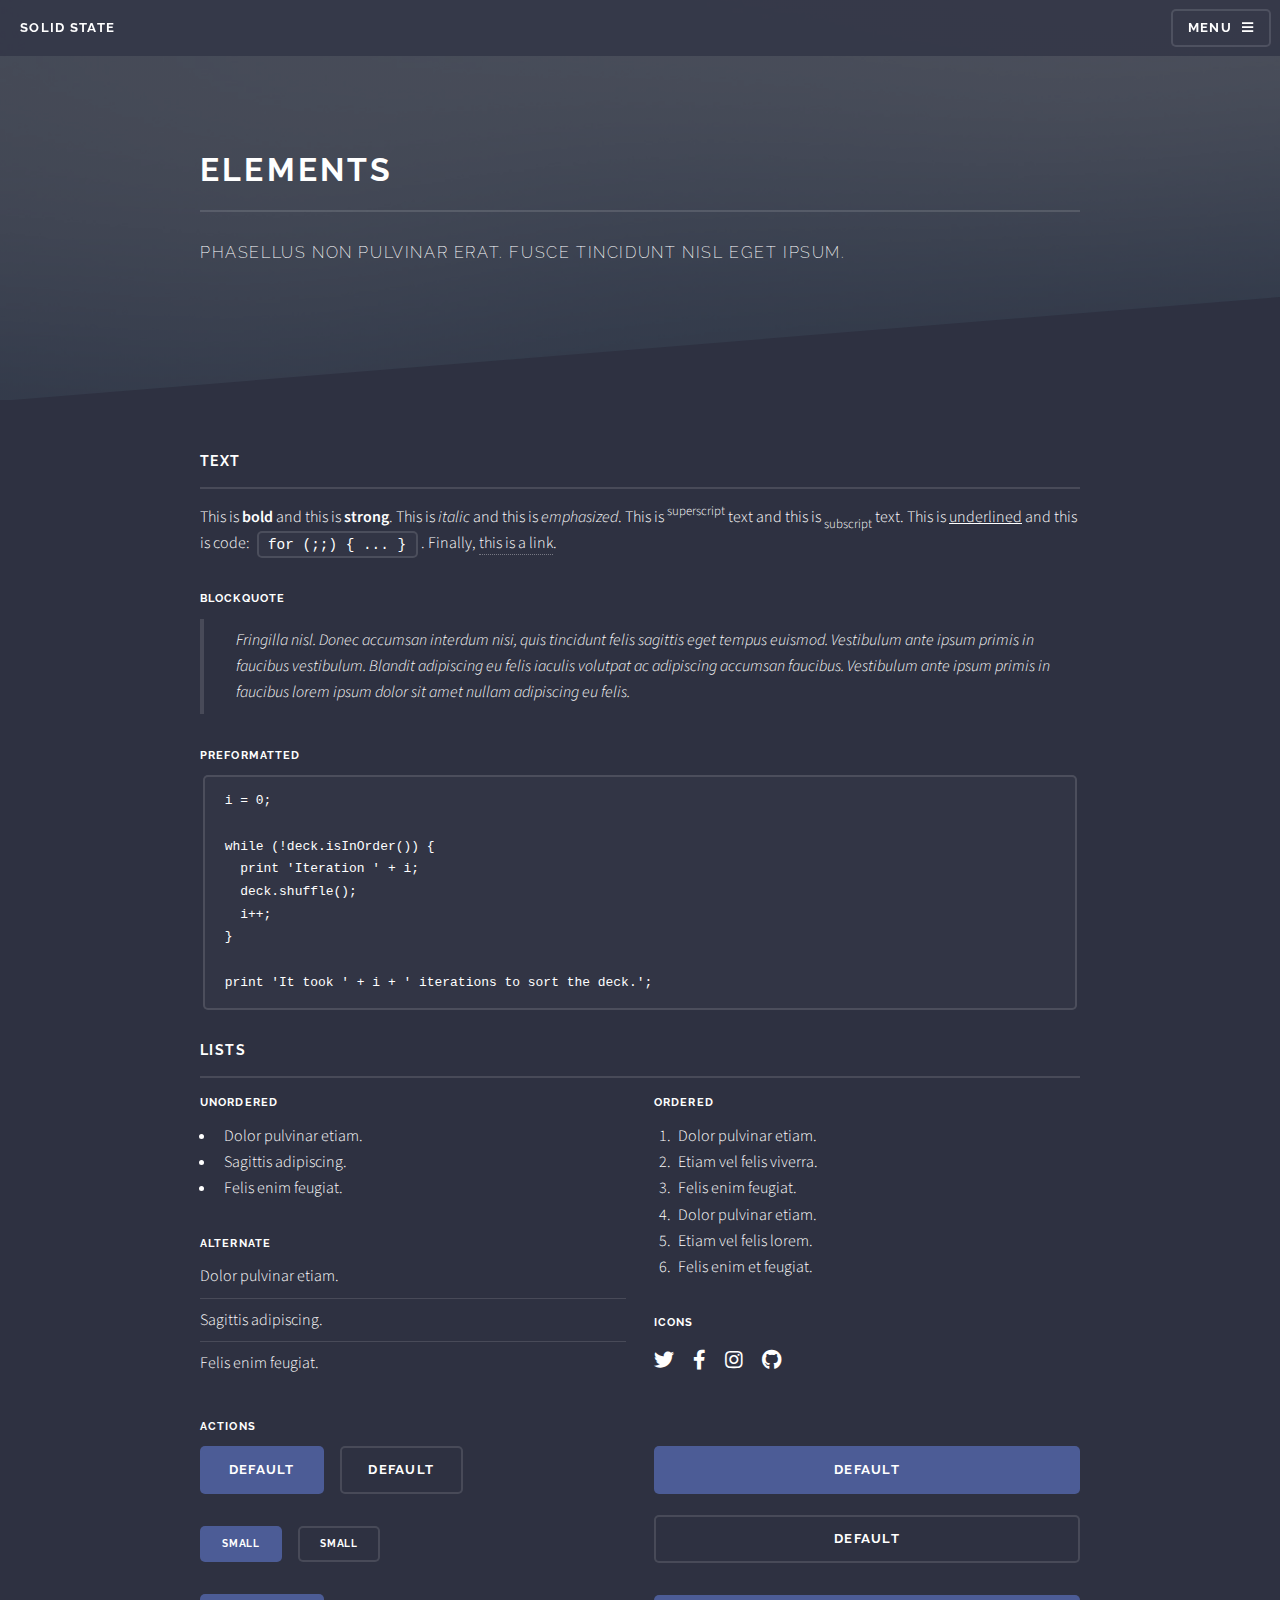
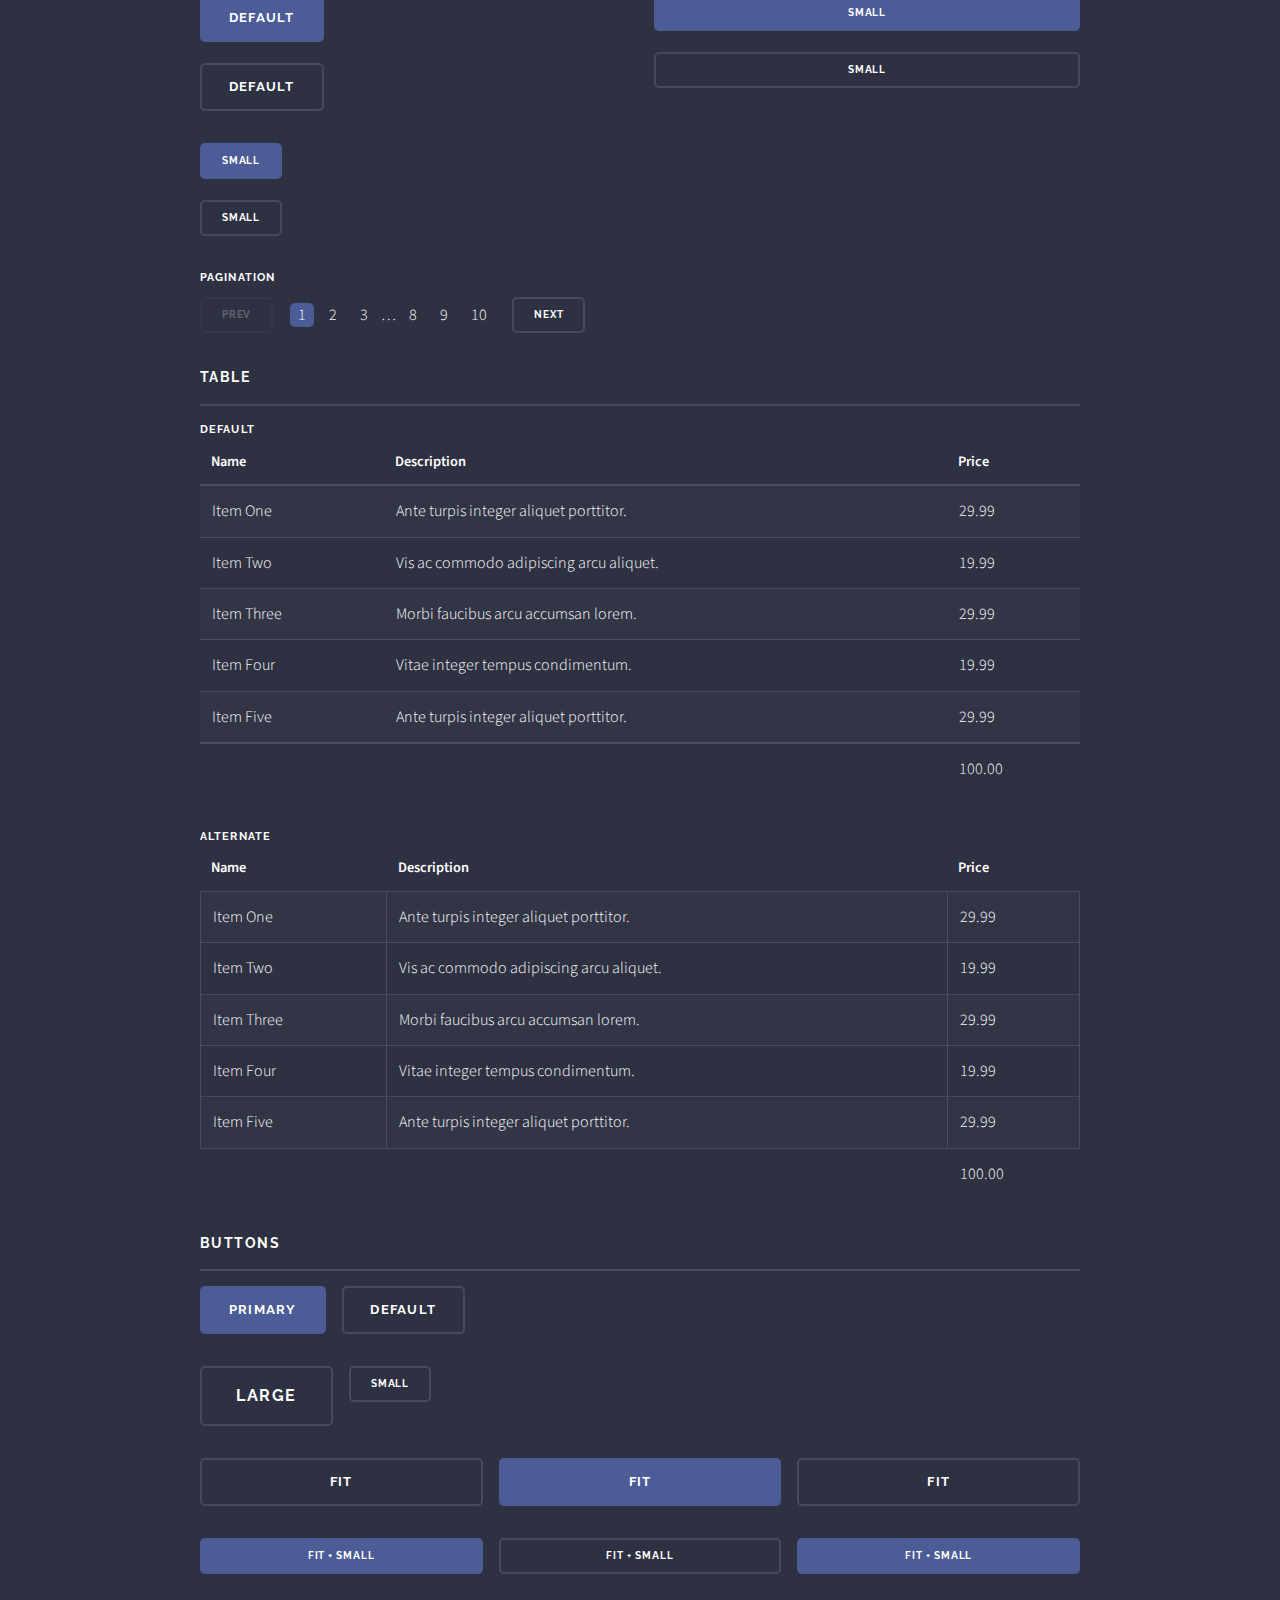
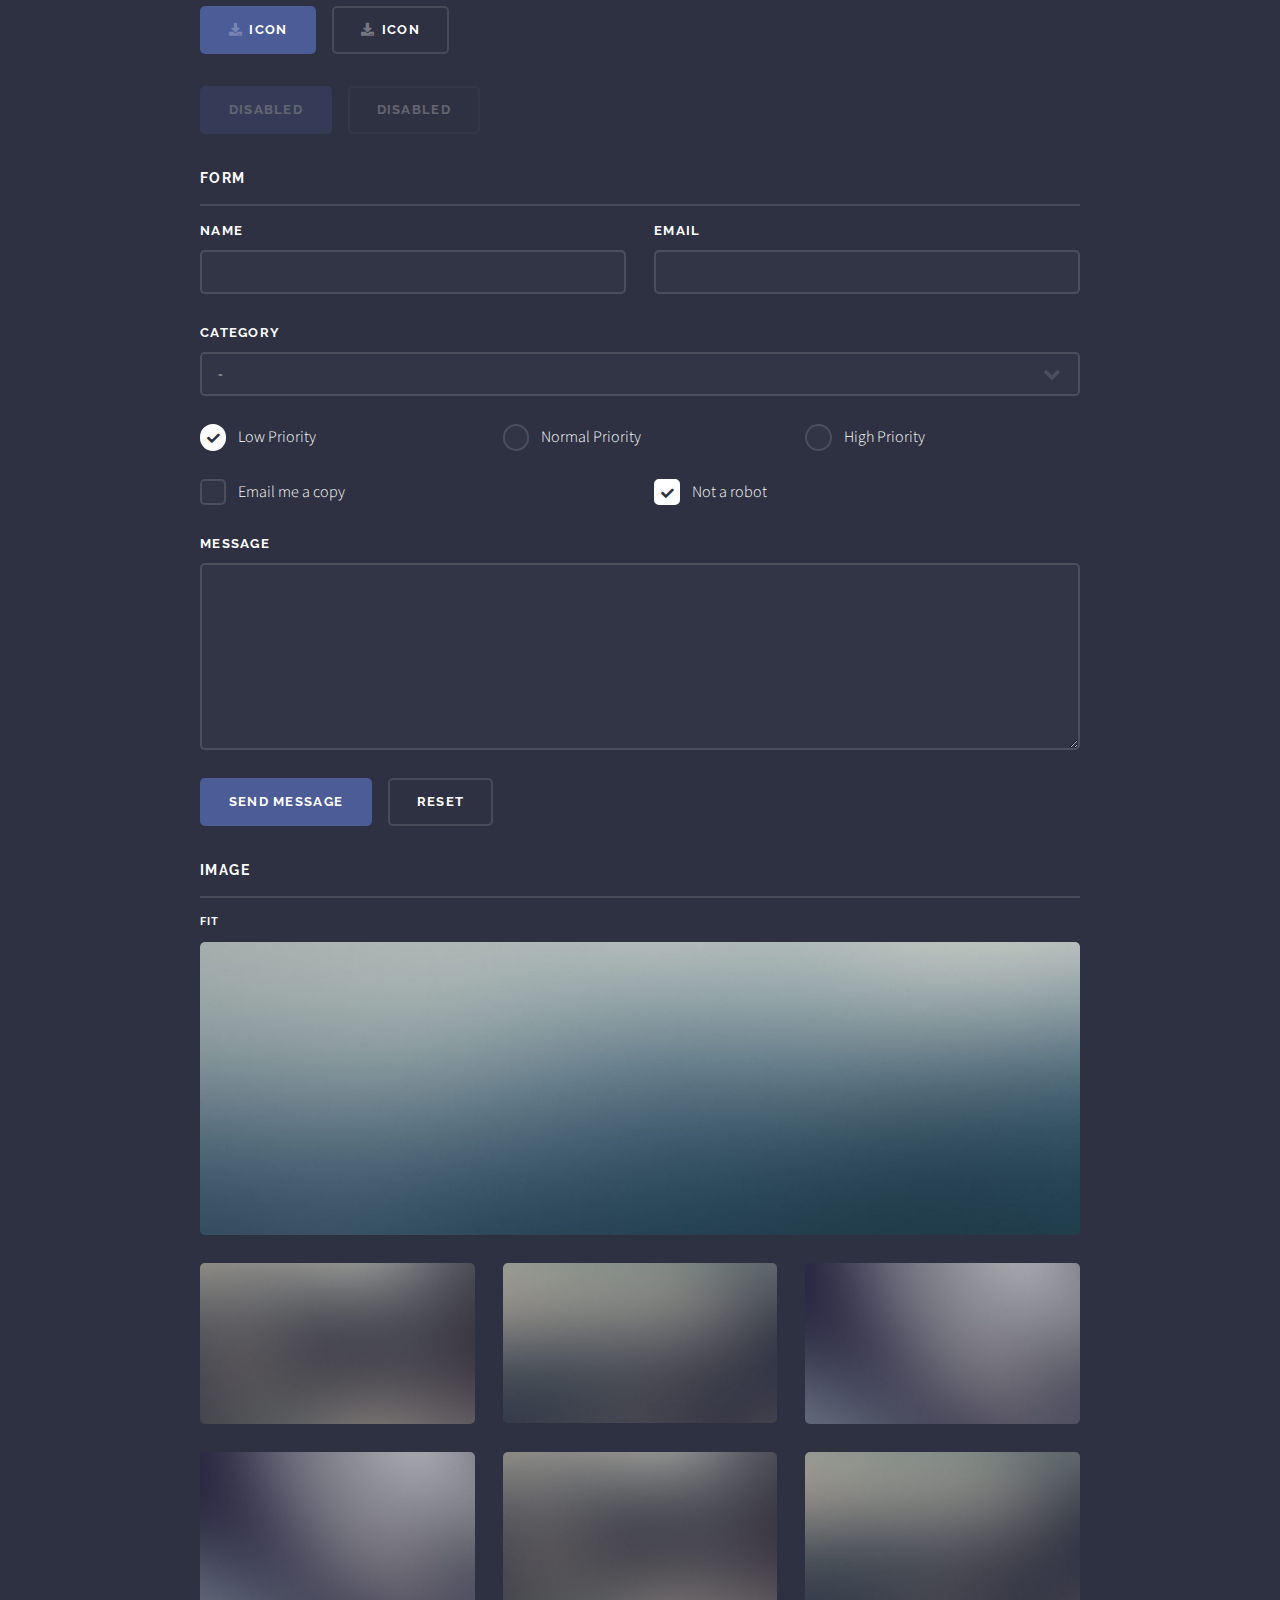
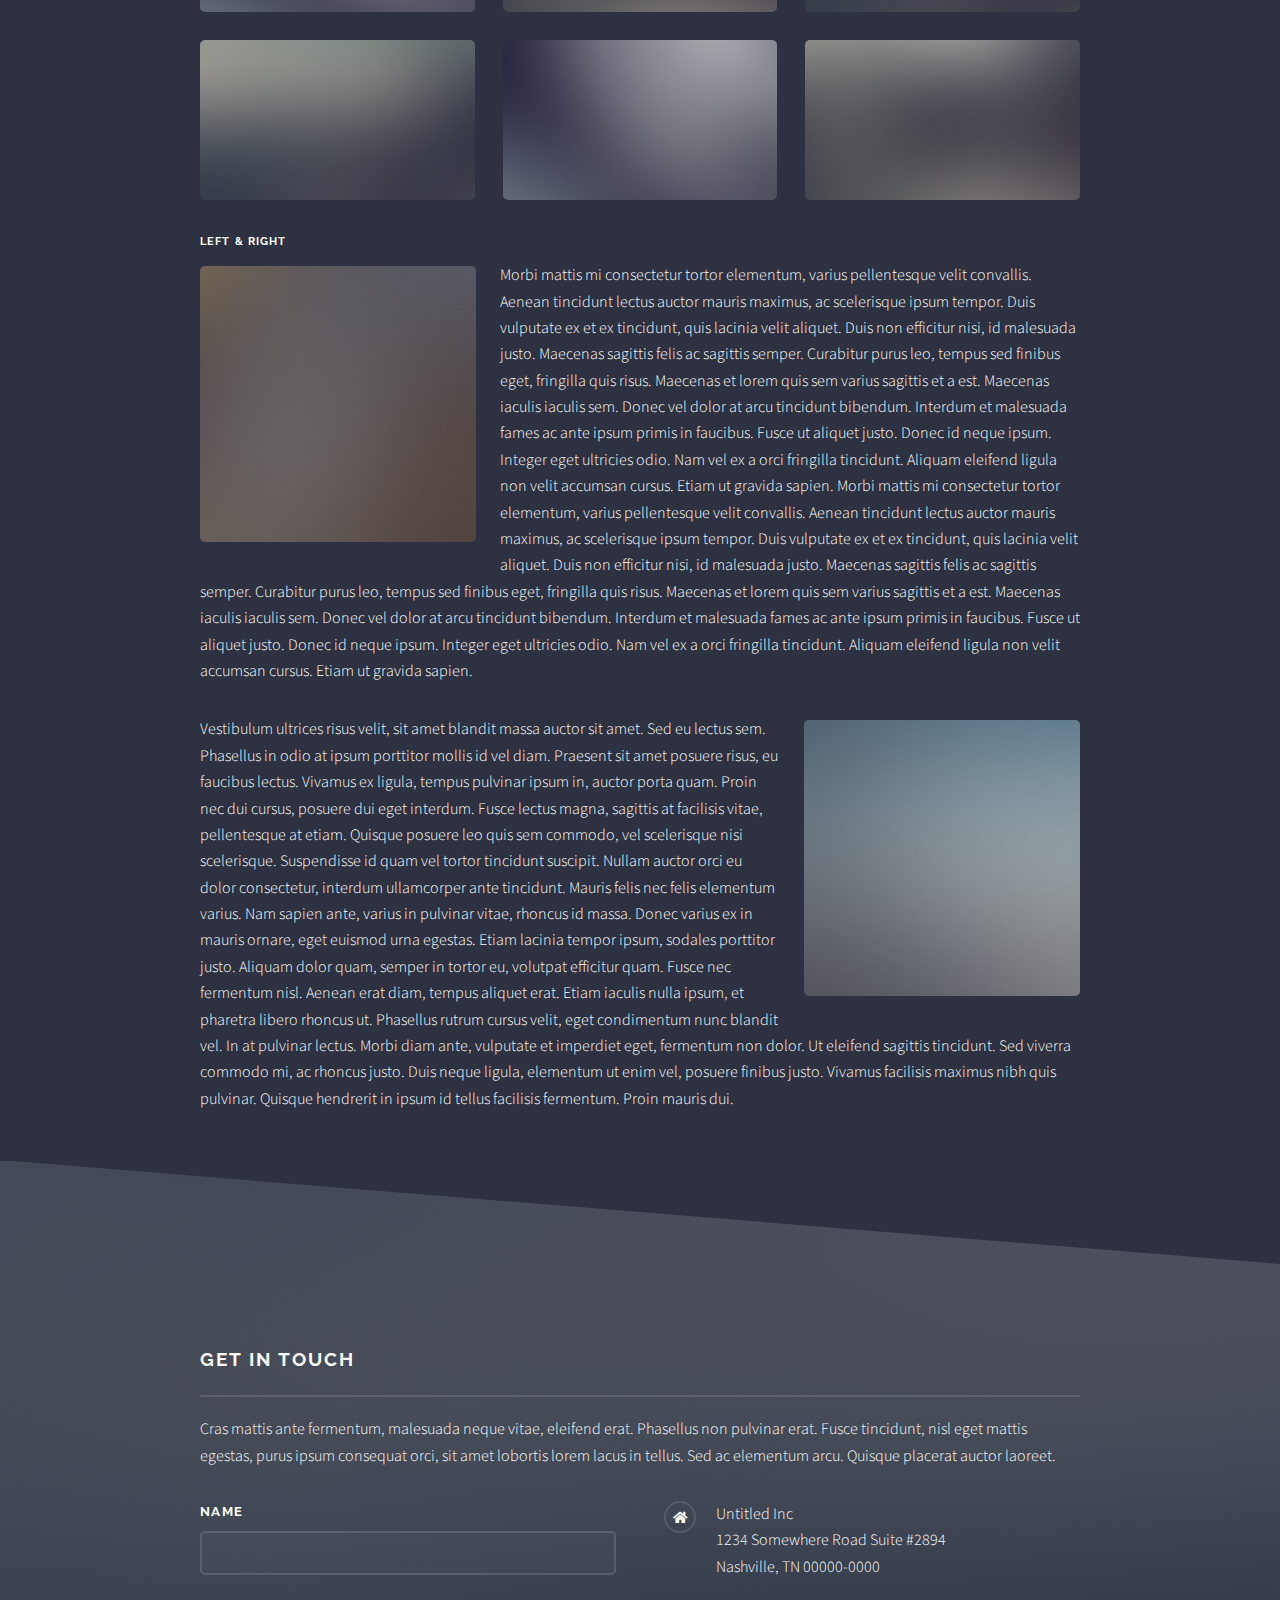
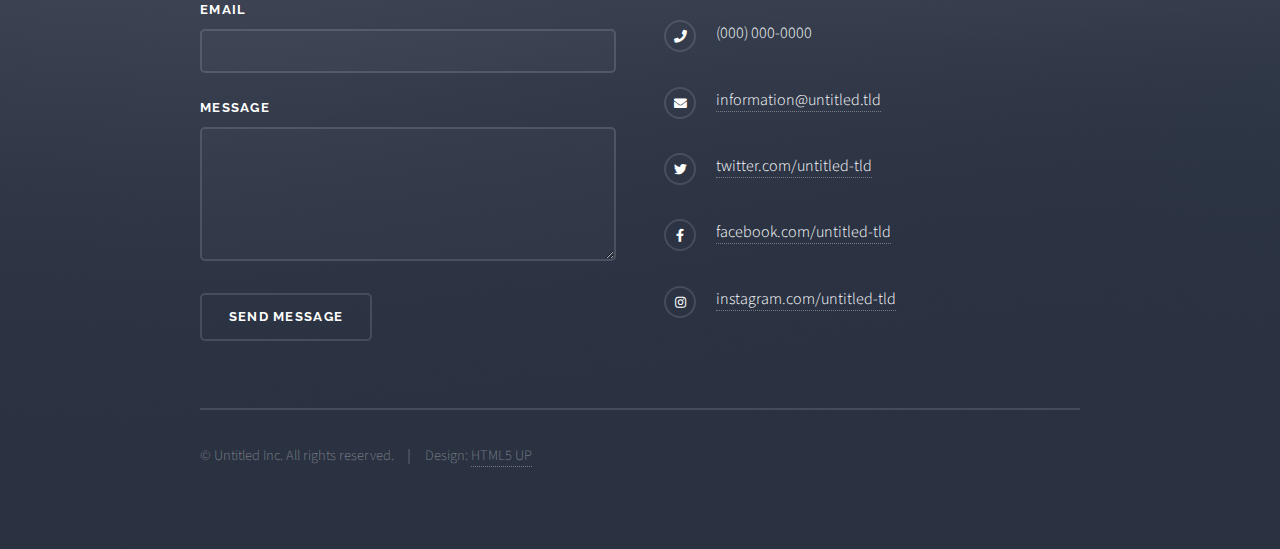
==== elements.html @ 9a7f67ec "new website" ====
<!DOCTYPE HTML>
<!--
	Solid State by HTML5 UP
	html5up.net | @ajlkn
	Free for personal and commercial use under the CCA 3.0 license (html5up.net/license)
-->
<html>
	<head>
		<title>Elements - Solid State by HTML5 UP</title>
		<meta charset="utf-8" />
		<meta name="viewport" content="width=device-width, initial-scale=1, user-scalable=no" />
		<link rel="stylesheet" href="assets/css/main.css" />
		<noscript><link rel="stylesheet" href="assets/css/noscript.css" /></noscript>
	</head>
	<body class="is-preload">

		<!-- Page Wrapper -->
			<div id="page-wrapper">

				<!-- Header -->
					<header id="header">
						<h1><a href="index.html">Solid State</a></h1>
						<nav>
							<a href="#menu">Menu</a>
						</nav>
					</header>

				<!-- Menu -->
					<nav id="menu">
						<div class="inner">
							<h2>Menu</h2>
							<ul class="links">
								<li><a href="index.html">Home</a></li>
								<li><a href="generic.html">Generic</a></li>
								<li><a href="elements.html">Elements</a></li>
								<li><a href="#">Log In</a></li>
								<li><a href="#">Sign Up</a></li>
							</ul>
							<a href="#" class="close">Close</a>
						</div>
					</nav>

				<!-- Wrapper -->
					<section id="wrapper">
						<header>
							<div class="inner">
								<h2>Elements</h2>
								<p>Phasellus non pulvinar erat. Fusce tincidunt nisl eget ipsum.</p>
							</div>
						</header>

						<!-- Content -->
							<div class="wrapper">
								<div class="inner">

									<section>
										<h3 class="major">Text</h3>
										<p>This is <b>bold</b> and this is <strong>strong</strong>. This is <i>italic</i> and this is <em>emphasized</em>.
										This is <sup>superscript</sup> text and this is <sub>subscript</sub> text.
										This is <u>underlined</u> and this is code: <code>for (;;) { ... }</code>. Finally, <a href="#">this is a link</a>.</p>
										<h4>Blockquote</h4>
										<blockquote>Fringilla nisl. Donec accumsan interdum nisi, quis tincidunt felis sagittis eget tempus euismod. Vestibulum ante ipsum primis in faucibus vestibulum. Blandit adipiscing eu felis iaculis volutpat ac adipiscing accumsan faucibus. Vestibulum ante ipsum primis in faucibus lorem ipsum dolor sit amet nullam adipiscing eu felis.</blockquote>
										<h4>Preformatted</h4>
										<pre><code>i = 0;

while (!deck.isInOrder()) {
  print 'Iteration ' + i;
  deck.shuffle();
  i++;
}

print 'It took ' + i + ' iterations to sort the deck.';</code></pre>
									</section>

									<section>
										<h3 class="major">Lists</h3>
										<div class="row">
											<div class="col-6 col-12-medium">
												<h4>Unordered</h4>
												<ul>
													<li>Dolor pulvinar etiam.</li>
													<li>Sagittis adipiscing.</li>
													<li>Felis enim feugiat.</li>
												</ul>
												<h4>Alternate</h4>
												<ul class="alt">
													<li>Dolor pulvinar etiam.</li>
													<li>Sagittis adipiscing.</li>
													<li>Felis enim feugiat.</li>
												</ul>
											</div>
											<div class="col-6 col-12-medium">
												<h4>Ordered</h4>
												<ol>
													<li>Dolor pulvinar etiam.</li>
													<li>Etiam vel felis viverra.</li>
													<li>Felis enim feugiat.</li>
													<li>Dolor pulvinar etiam.</li>
													<li>Etiam vel felis lorem.</li>
													<li>Felis enim et feugiat.</li>
												</ol>
												<h4>Icons</h4>
												<ul class="icons">
													<li><a href="#" class="icon brands fa-twitter"><span class="label">Twitter</span></a></li>
													<li><a href="#" class="icon brands fa-facebook-f"><span class="label">Facebook</span></a></li>
													<li><a href="#" class="icon brands fa-instagram"><span class="label">Instagram</span></a></li>
													<li><a href="#" class="icon brands fa-github"><span class="label">Github</span></a></li>
												</ul>
											</div>
										</div>
										<h4>Actions</h4>
										<div class="row">
											<div class="col-6 col-12-medium">
												<ul class="actions">
													<li><a href="#" class="button primary">Default</a></li>
													<li><a href="#" class="button">Default</a></li>
												</ul>
												<ul class="actions small">
													<li><a href="#" class="button primary small">Small</a></li>
													<li><a href="#" class="button small">Small</a></li>
												</ul>
												<ul class="actions stacked">
													<li><a href="#" class="button primary">Default</a></li>
													<li><a href="#" class="button">Default</a></li>
												</ul>
												<ul class="actions stacked small">
													<li><a href="#" class="button primary small">Small</a></li>
													<li><a href="#" class="button small">Small</a></li>
												</ul>
											</div>
											<div class="col-6 col-12-medium">
												<ul class="actions stacked">
													<li><a href="#" class="button primary fit">Default</a></li>
													<li><a href="#" class="button fit">Default</a></li>
												</ul>
												<ul class="actions stacked small">
													<li><a href="#" class="button primary small fit">Small</a></li>
													<li><a href="#" class="button small fit">Small</a></li>
												</ul>
											</div>
										</div>
										<h4>Pagination</h4>
										<ul class="pagination">
											<li><span class="button small disabled">Prev</span></li>
											<li><a href="#" class="page active">1</a></li>
											<li><a href="#" class="page">2</a></li>
											<li><a href="#" class="page">3</a></li>
											<li><span>&hellip;</span></li>
											<li><a href="#" class="page">8</a></li>
											<li><a href="#" class="page">9</a></li>
											<li><a href="#" class="page">10</a></li>
											<li><a href="#" class="button small">Next</a></li>
										</ul>
									</section>

									<section>
										<h3 class="major">Table</h3>
										<h4>Default</h4>
										<div class="table-wrapper">
											<table>
												<thead>
													<tr>
														<th>Name</th>
														<th>Description</th>
														<th>Price</th>
													</tr>
												</thead>
												<tbody>
													<tr>
														<td>Item One</td>
														<td>Ante turpis integer aliquet porttitor.</td>
														<td>29.99</td>
													</tr>
													<tr>
														<td>Item Two</td>
														<td>Vis ac commodo adipiscing arcu aliquet.</td>
														<td>19.99</td>
													</tr>
													<tr>
														<td>Item Three</td>
														<td> Morbi faucibus arcu accumsan lorem.</td>
														<td>29.99</td>
													</tr>
													<tr>
														<td>Item Four</td>
														<td>Vitae integer tempus condimentum.</td>
														<td>19.99</td>
													</tr>
													<tr>
														<td>Item Five</td>
														<td>Ante turpis integer aliquet porttitor.</td>
														<td>29.99</td>
													</tr>
												</tbody>
												<tfoot>
													<tr>
														<td colspan="2"></td>
														<td>100.00</td>
													</tr>
												</tfoot>
											</table>
										</div>

										<h4>Alternate</h4>
										<div class="table-wrapper">
											<table class="alt">
												<thead>
													<tr>
														<th>Name</th>
														<th>Description</th>
														<th>Price</th>
													</tr>
												</thead>
												<tbody>
													<tr>
														<td>Item One</td>
														<td>Ante turpis integer aliquet porttitor.</td>
														<td>29.99</td>
													</tr>
													<tr>
														<td>Item Two</td>
														<td>Vis ac commodo adipiscing arcu aliquet.</td>
														<td>19.99</td>
													</tr>
													<tr>
														<td>Item Three</td>
														<td> Morbi faucibus arcu accumsan lorem.</td>
														<td>29.99</td>
													</tr>
													<tr>
														<td>Item Four</td>
														<td>Vitae integer tempus condimentum.</td>
														<td>19.99</td>
													</tr>
													<tr>
														<td>Item Five</td>
														<td>Ante turpis integer aliquet porttitor.</td>
														<td>29.99</td>
													</tr>
												</tbody>
												<tfoot>
													<tr>
														<td colspan="2"></td>
														<td>100.00</td>
													</tr>
												</tfoot>
											</table>
										</div>
									</section>

									<section>
										<h3 class="major">Buttons</h3>
										<ul class="actions">
											<li><a href="#" class="button primary">Primary</a></li>
											<li><a href="#" class="button">Default</a></li>
										</ul>
										<ul class="actions">
											<li><a href="#" class="button large">Large</a></li>
											<li><a href="#" class="button small">Small</a></li>
										</ul>
										<ul class="actions fit">
											<li><a href="#" class="button fit">Fit</a></li>
											<li><a href="#" class="button primary fit">Fit</a></li>
											<li><a href="#" class="button fit">Fit</a></li>
										</ul>
										<ul class="actions fit small">
											<li><a href="#" class="button primary fit small">Fit + Small</a></li>
											<li><a href="#" class="button fit small">Fit + Small</a></li>
											<li><a href="#" class="button primary fit small">Fit + Small</a></li>
										</ul>
										<ul class="actions">
											<li><a href="#" class="button primary icon solid fa-download">Icon</a></li>
											<li><a href="#" class="button icon solid fa-download">Icon</a></li>
										</ul>
										<ul class="actions">
											<li><span class="button primary disabled">Disabled</span></li>
											<li><span class="button disabled">Disabled</span></li>
										</ul>
									</section>

									<section>
										<h3 class="major">Form</h3>
										<form method="post" action="#">
											<div class="row gtr-uniform">
												<div class="col-6 col-12-xsmall">
													<label for="demo-name">Name</label>
													<input type="text" name="demo-name" id="demo-name" value="" />
												</div>
												<div class="col-6 col-12-xsmall">
													<label for="demo-email">Email</label>
													<input type="email" name="demo-email" id="demo-email" value="" />
												</div>
												<div class="col-12">
													<label for="demo-category">Category</label>
													<select name="demo-category" id="demo-category">
														<option value="">-</option>
														<option value="1">Manufacturing</option>
														<option value="1">Shipping</option>
														<option value="1">Administration</option>
														<option value="1">Human Resources</option>
													</select>
												</div>
												<div class="col-4 col-12-small">
													<input type="radio" id="demo-priority-low" name="demo-priority" checked>
													<label for="demo-priority-low">Low Priority</label>
												</div>
												<div class="col-4 col-12-small">
													<input type="radio" id="demo-priority-normal" name="demo-priority">
													<label for="demo-priority-normal">Normal Priority</label>
												</div>
												<div class="col-4 col-12-small">
													<input type="radio" id="demo-priority-high" name="demo-priority">
													<label for="demo-priority-high">High Priority</label>
												</div>
												<div class="col-6 col-12-small">
													<input type="checkbox" id="demo-copy" name="demo-copy">
													<label for="demo-copy">Email me a copy</label>
												</div>
												<div class="col-6 col-12-small">
													<input type="checkbox" id="demo-human" name="demo-human" checked>
													<label for="demo-human">Not a robot</label>
												</div>
												<div class="col-12">
													<label for="demo-message">Message</label>
													<textarea name="demo-message" id="demo-message" rows="6"></textarea>
												</div>
												<div class="col-12">
													<ul class="actions">
														<li><input type="submit" value="Send Message" class="primary" /></li>
														<li><input type="reset" value="Reset" /></li>
													</ul>
												</div>
											</div>
										</form>
									</section>

									<section>
										<h3 class="major">Image</h3>
										<h4>Fit</h4>
										<div class="box alt">
											<div class="row gtr-uniform">
												<div class="col-12"><span class="image fit"><img src="images/pic08.jpg" alt="" /></span></div>
												<div class="col-4"><span class="image fit"><img src="images/pic05.jpg" alt="" /></span></div>
												<div class="col-4"><span class="image fit"><img src="images/pic06.jpg" alt="" /></span></div>
												<div class="col-4"><span class="image fit"><img src="images/pic07.jpg" alt="" /></span></div>
												<div class="col-4"><span class="image fit"><img src="images/pic07.jpg" alt="" /></span></div>
												<div class="col-4"><span class="image fit"><img src="images/pic05.jpg" alt="" /></span></div>
												<div class="col-4"><span class="image fit"><img src="images/pic06.jpg" alt="" /></span></div>
												<div class="col-4"><span class="image fit"><img src="images/pic06.jpg" alt="" /></span></div>
												<div class="col-4"><span class="image fit"><img src="images/pic07.jpg" alt="" /></span></div>
												<div class="col-4"><span class="image fit"><img src="images/pic05.jpg" alt="" /></span></div>
											</div>
										</div>
										<h4>Left &amp; Right</h4>
										<p><span class="image left"><img src="images/pic01.jpg" alt="" /></span>Morbi mattis mi consectetur tortor elementum, varius pellentesque velit convallis. Aenean tincidunt lectus auctor mauris maximus, ac scelerisque ipsum tempor. Duis vulputate ex et ex tincidunt, quis lacinia velit aliquet. Duis non efficitur nisi, id malesuada justo. Maecenas sagittis felis ac sagittis semper. Curabitur purus leo, tempus sed finibus eget, fringilla quis risus. Maecenas et lorem quis sem varius sagittis et a est. Maecenas iaculis iaculis sem. Donec vel dolor at arcu tincidunt bibendum. Interdum et malesuada fames ac ante ipsum primis in faucibus. Fusce ut aliquet justo. Donec id neque ipsum. Integer eget ultricies odio. Nam vel ex a orci fringilla tincidunt. Aliquam eleifend ligula non velit accumsan cursus. Etiam ut gravida sapien. Morbi mattis mi consectetur tortor elementum, varius pellentesque velit convallis. Aenean tincidunt lectus auctor mauris maximus, ac scelerisque ipsum tempor. Duis vulputate ex et ex tincidunt, quis lacinia velit aliquet. Duis non efficitur nisi, id malesuada justo. Maecenas sagittis felis ac sagittis semper. Curabitur purus leo, tempus sed finibus eget, fringilla quis risus. Maecenas et lorem quis sem varius sagittis et a est. Maecenas iaculis iaculis sem. Donec vel dolor at arcu tincidunt bibendum. Interdum et malesuada fames ac ante ipsum primis in faucibus. Fusce ut aliquet justo. Donec id neque ipsum. Integer eget ultricies odio. Nam vel ex a orci fringilla tincidunt. Aliquam eleifend ligula non velit accumsan cursus. Etiam ut gravida sapien.</p>
										<p><span class="image right"><img src="images/pic02.jpg" alt="" /></span>Vestibulum ultrices risus velit, sit amet blandit massa auctor sit amet. Sed eu lectus sem. Phasellus in odio at ipsum porttitor mollis id vel diam. Praesent sit amet posuere risus, eu faucibus lectus. Vivamus ex ligula, tempus pulvinar ipsum in, auctor porta quam. Proin nec dui cursus, posuere dui eget interdum. Fusce lectus magna, sagittis at facilisis vitae, pellentesque at etiam. Quisque posuere leo quis sem commodo, vel scelerisque nisi scelerisque. Suspendisse id quam vel tortor tincidunt suscipit. Nullam auctor orci eu dolor consectetur, interdum ullamcorper ante tincidunt. Mauris felis nec felis elementum varius. Nam sapien ante, varius in pulvinar vitae, rhoncus id massa. Donec varius ex in mauris ornare, eget euismod urna egestas. Etiam lacinia tempor ipsum, sodales porttitor justo. Aliquam dolor quam, semper in tortor eu, volutpat efficitur quam. Fusce nec fermentum nisl. Aenean erat diam, tempus aliquet erat. Etiam iaculis nulla ipsum, et pharetra libero rhoncus ut. Phasellus rutrum cursus velit, eget condimentum nunc blandit vel. In at pulvinar lectus. Morbi diam ante, vulputate et imperdiet eget, fermentum non dolor. Ut eleifend sagittis tincidunt. Sed viverra commodo mi, ac rhoncus justo. Duis neque ligula, elementum ut enim vel, posuere finibus justo. Vivamus facilisis maximus nibh quis pulvinar. Quisque hendrerit in ipsum id tellus facilisis fermentum. Proin mauris dui.</p>
									</section>

								</div>
							</div>

					</section>

				<!-- Footer -->
					<section id="footer">
						<div class="inner">
							<h2 class="major">Get in touch</h2>
							<p>Cras mattis ante fermentum, malesuada neque vitae, eleifend erat. Phasellus non pulvinar erat. Fusce tincidunt, nisl eget mattis egestas, purus ipsum consequat orci, sit amet lobortis lorem lacus in tellus. Sed ac elementum arcu. Quisque placerat auctor laoreet.</p>
							<form method="post" action="#">
								<div class="fields">
									<div class="field">
										<label for="name">Name</label>
										<input type="text" name="name" id="name" />
									</div>
									<div class="field">
										<label for="email">Email</label>
										<input type="email" name="email" id="email" />
									</div>
									<div class="field">
										<label for="message">Message</label>
										<textarea name="message" id="message" rows="4"></textarea>
									</div>
								</div>
								<ul class="actions">
									<li><input type="submit" value="Send Message" /></li>
								</ul>
							</form>
							<ul class="contact">
								<li class="icon solid fa-home">
									Untitled Inc<br />
									1234 Somewhere Road Suite #2894<br />
									Nashville, TN 00000-0000
								</li>
								<li class="icon solid fa-phone">(000) 000-0000</li>
								<li class="icon solid fa-envelope"><a href="#">information@untitled.tld</a></li>
								<li class="icon brands fa-twitter"><a href="#">twitter.com/untitled-tld</a></li>
								<li class="icon brands fa-facebook-f"><a href="#">facebook.com/untitled-tld</a></li>
								<li class="icon brands fa-instagram"><a href="#">instagram.com/untitled-tld</a></li>
							</ul>
							<ul class="copyright">
								<li>&copy; Untitled Inc. All rights reserved.</li><li>Design: <a href="http://html5up.net">HTML5 UP</a></li>
							</ul>
						</div>
					</section>

			</div>

		<!-- Scripts -->
			<script src="assets/js/jquery.min.js"></script>
			<script src="assets/js/jquery.scrollex.min.js"></script>
			<script src="assets/js/browser.min.js"></script>
			<script src="assets/js/breakpoints.min.js"></script>
			<script src="assets/js/util.js"></script>
			<script src="assets/js/main.js"></script>

	</body>
</html>
---- assets/css/main.css ----
@import url(fontawesome-all.min.css);
@import url("https://fonts.googleapis.com/css?family=Raleway:200,700|Source+Sans+Pro:300,600,300italic,600italic");

/*
	Solid State by HTML5 UP
	html5up.net | @ajlkn
	Free for personal and commercial use under the CCA 3.0 license (html5up.net/license)
*/

html, body, div, span, applet, object,
iframe, h1, h2, h3, h4, h5, h6, p, blockquote,
pre, a, abbr, acronym, address, big, cite,
code, del, dfn, em, img, ins, kbd, q, s, samp,
small, strike, strong, sub, sup, tt, var, b,
u, i, center, dl, dt, dd, ol, ul, li, fieldset,
form, label, legend, table, caption, tbody,
tfoot, thead, tr, th, td, article, aside,
canvas, details, embed, figure, figcaption,
footer, header, hgroup, menu, nav, output, ruby,
section, summary, time, mark, audio, video {
	margin: 0;
	padding: 0;
	border: 0;
	font-size: 100%;
	font: inherit;
	vertical-align: baseline;}

article, aside, details, figcaption, figure,
footer, header, hgroup, menu, nav, section {
	display: block;}

body {
	line-height: 1;
}

ol, ul {
	list-style: none;
}

blockquote, q {
	quotes: none;
}

	blockquote:before, blockquote:after, q:before, q:after {
		content: '';
		content: none;
	}

table {
	border-collapse: collapse;
	border-spacing: 0;
}

body {
	-webkit-text-size-adjust: none;
}

mark {
	background-color: transparent;
	color: inherit;
}

input::-moz-focus-inner {
	border: 0;
	padding: 0;
}

input, select, textarea {
	-moz-appearance: none;
	-webkit-appearance: none;
	-ms-appearance: none;
	appearance: none;
}

/* Basic */

	@-ms-viewport {
		width: device-width;
	}

	body {
		-ms-overflow-style: scrollbar;
	}

	@media screen and (max-width: 480px) {

		html, body {
			min-width: 320px;
		}

	}

	html {
		box-sizing: border-box;
	}

	*, *:before, *:after {
		box-sizing: inherit;
	}

	body {
		background-color: #2e3141;
		background-image: linear-gradient(to top, rgba(46, 49, 65, 0.8), rgba(46, 49, 65, 0.8)), url("../../images/bg.jpg");
		background-size: auto, cover;
		background-attachment: fixed, fixed;
		background-position: center, center;
	}

		body.is-preload *, body.is-preload *:before, body.is-preload *:after {
			-moz-animation: none !important;
			-webkit-animation: none !important;
			-ms-animation: none !important;
			animation: none !important;
			-moz-transition: none !important;
			-webkit-transition: none !important;
			-ms-transition: none !important;
			transition: none !important;
		}

/* Type */

	body, input, select, textarea {
		color: #ffffff;
		font-family: "Source Sans Pro", Helvetica, sans-serif;
		font-size: 16.5pt;
		font-weight: 300;
		line-height: 1.65;
	}

		@media screen and (max-width: 1680px) {

			body, input, select, textarea {
				font-size: 13pt;
			}

		}

		@media screen and (max-width: 1280px) {

			body, input, select, textarea {
				font-size: 12pt;
			}

		}

		@media screen and (max-width: 980px) {

			body, input, select, textarea {
				font-size: 12pt;
			}

		}

		@media screen and (max-width: 736px) {

			body, input, select, textarea {
				font-size: 12pt;
			}

		}

		@media screen and (max-width: 480px) {

			body, input, select, textarea {
				font-size: 12pt;
			}

		}

	a {
		-moz-transition: color 0.2s ease-in-out, border-bottom-color 0.2s ease-in-out;
		-webkit-transition: color 0.2s ease-in-out, border-bottom-color 0.2s ease-in-out;
		-ms-transition: color 0.2s ease-in-out, border-bottom-color 0.2s ease-in-out;
		transition: color 0.2s ease-in-out, border-bottom-color 0.2s ease-in-out;
		border-bottom: dotted 1px rgba(255, 255, 255, 0.35);
		color: #ffffff;
		text-decoration: none;
	}

		a:hover {
			border-bottom-color: transparent;
			color: #ffffff !important;
		}

		a.special:not(.button) {
			text-decoration: none;
			border-bottom: 0;
			display: block;
			font-family: Raleway, Helvetica, sans-serif;
			font-size: 0.8em;
			font-weight: 700;
			letter-spacing: 0.1em;
			margin: 0 0 2em 0;
			text-transform: uppercase;
		}

			a.special:not(.button):before {
				-moz-osx-font-smoothing: grayscale;
				-webkit-font-smoothing: antialiased;
				display: inline-block;
				font-style: normal;
				font-variant: normal;
				text-rendering: auto;
				line-height: 1;
				text-transform: none !important;
				font-family: 'Font Awesome 5 Free';
				font-weight: 900;
			}

			a.special:not(.button):before {
				-moz-transition: background-color 0.2s ease-in-out;
				-webkit-transition: background-color 0.2s ease-in-out;
				-ms-transition: background-color 0.2s ease-in-out;
				transition: background-color 0.2s ease-in-out;
				border-radius: 100%;
				border: solid 2px rgba(255, 255, 255, 0.125);
				content: '\f105';
				display: inline-block;
				font-size: 1.25em;
				height: 2em;
				line-height: 1.75em;
				margin-right: 0.85em;
				text-align: center;
				text-indent: 0.15em;
				vertical-align: middle;
				width: 2em;
			}

			a.special:not(.button):hover:before {
				background-color: rgba(255, 255, 255, 0.025);
			}

			a.special:not(.button):active:before {
				background-color: rgba(255, 255, 255, 0.075);
			}

	strong, b {
		color: #ffffff;
		font-weight: 600;
	}

	em, i {
		font-style: italic;
	}

	p {
		margin: 0 0 2em 0;
	}

	h1, h2, h3, h4, h5, h6 {
		color: #ffffff;
		font-family: Raleway, Helvetica, sans-serif;
		font-weight: 700;
		letter-spacing: 0.1em;
		margin: 0 0 1em 0;
		text-transform: uppercase;
	}

		h1 a, h2 a, h3 a, h4 a, h5 a, h6 a {
			color: inherit;
			text-decoration: none;
			border-bottom: 0;
		}

		h1 span, h2 span, h3 span, h4 span, h5 span, h6 span {
			font-weight: 200;
		}

		h1.major, h2.major, h3.major, h4.major, h5.major, h6.major {
			padding-bottom: 1em;
			border-bottom: solid 2px rgba(255, 255, 255, 0.125);
		}

	h2 {
		font-size: 1.2em;
	}

	h3 {
		font-size: 0.9em;
	}

	h4 {
		font-size: 0.7em;
	}

	h5 {
		font-size: 0.7em;
	}

	h6 {
		font-size: 0.7em;
	}

	@media screen and (max-width: 736px) {

		h2 {
			font-size: 1em;
		}

		h3 {
			font-size: 0.8em;
		}

	}

	sub {
		font-size: 0.8em;
		position: relative;
		top: 0.5em;
	}

	sup {
		font-size: 0.8em;
		position: relative;
		top: -0.5em;
	}

	blockquote {
		border-left: solid 4px rgba(255, 255, 255, 0.125);
		font-style: italic;
		margin: 0 0 2em 0;
		padding: 0.5em 0 0.5em 2em;
	}

	code {
		background: rgba(255, 255, 255, 0.025);
		border-radius: 5px;
		border: solid 2px rgba(255, 255, 255, 0.125);
		font-family: "Courier New", monospace;
		font-size: 0.9em;
		margin: 0 0.25em;
		padding: 0.25em 0.65em;
	}

	pre {
		-webkit-overflow-scrolling: touch;
		font-family: "Courier New", monospace;
		font-size: 0.9em;
		margin: 0 0 2em 0;
	}

		pre code {
			display: block;
			line-height: 1.75em;
			padding: 1em 1.5em;
			overflow-x: auto;
		}

	hr {
		border: 0;
		border-bottom: solid 2px rgba(255, 255, 255, 0.125);
		margin: 2.5em 0;
	}

		hr.major {
			margin: 4em 0;
		}

	.align-left {
		text-align: left;
	}

	.align-center {
		text-align: center;
	}

	.align-right {
		text-align: right;
	}

/* Row */

	.row {
		display: flex;
		flex-wrap: wrap;
		box-sizing: border-box;
		align-items: stretch;
	}

		.row > * {
			box-sizing: border-box;
		}

		.row.gtr-uniform > * > :last-child {
			margin-bottom: 0;
		}

		.row.aln-left {
			justify-content: flex-start;
		}

		.row.aln-center {
			justify-content: center;
		}

		.row.aln-right {
			justify-content: flex-end;
		}

		.row.aln-top {
			align-items: flex-start;
		}

		.row.aln-middle {
			align-items: center;
		}

		.row.aln-bottom {
			align-items: flex-end;
		}

		.row > .imp {
			order: -1;
		}

		.row > .col-1 {
			width: 8.33333%;
		}

		.row > .off-1 {
			margin-left: 8.33333%;
		}

		.row > .col-2 {
			width: 16.66667%;
		}

		.row > .off-2 {
			margin-left: 16.66667%;
		}

		.row > .col-3 {
			width: 25%;
		}

		.row > .off-3 {
			margin-left: 25%;
		}

		.row > .col-4 {
			width: 33.33333%;
		}

		.row > .off-4 {
			margin-left: 33.33333%;
		}

		.row > .col-5 {
			width: 41.66667%;
		}

		.row > .off-5 {
			margin-left: 41.66667%;
		}

		.row > .col-6 {
			width: 50%;
		}

		.row > .off-6 {
			margin-left: 50%;
		}

		.row > .col-7 {
			width: 58.33333%;
		}

		.row > .off-7 {
			margin-left: 58.33333%;
		}

		.row > .col-8 {
			width: 66.66667%;
		}

		.row > .off-8 {
			margin-left: 66.66667%;
		}

		.row > .col-9 {
			width: 75%;
		}

		.row > .off-9 {
			margin-left: 75%;
		}

		.row > .col-10 {
			width: 83.33333%;
		}

		.row > .off-10 {
			margin-left: 83.33333%;
		}

		.row > .col-11 {
			width: 91.66667%;
		}

		.row > .off-11 {
			margin-left: 91.66667%;
		}

		.row > .col-12 {
			width: 100%;
		}

		.row > .off-12 {
			margin-left: 100%;
		}

		.row.gtr-0 {
			margin-top: 0;
			margin-left: 0em;
		}

			.row.gtr-0 > * {
				padding: 0 0 0 0em;
			}

			.row.gtr-0.gtr-uniform {
				margin-top: 0em;
			}

				.row.gtr-0.gtr-uniform > * {
					padding-top: 0em;
				}

		.row.gtr-25 {
			margin-top: 0;
			margin-left: -0.4375em;
		}

			.row.gtr-25 > * {
				padding: 0 0 0 0.4375em;
			}

			.row.gtr-25.gtr-uniform {
				margin-top: -0.4375em;
			}

				.row.gtr-25.gtr-uniform > * {
					padding-top: 0.4375em;
				}

		.row.gtr-50 {
			margin-top: 0;
			margin-left: -0.875em;
		}

			.row.gtr-50 > * {
				padding: 0 0 0 0.875em;
			}

			.row.gtr-50.gtr-uniform {
				margin-top: -0.875em;
			}

				.row.gtr-50.gtr-uniform > * {
					padding-top: 0.875em;
				}

		.row {
			margin-top: 0;
			margin-left: -1.75em;
		}

			.row > * {
				padding: 0 0 0 1.75em;
			}

			.row.gtr-uniform {
				margin-top: -1.75em;
			}

				.row.gtr-uniform > * {
					padding-top: 1.75em;
				}

		.row.gtr-150 {
			margin-top: 0;
			margin-left: -2.625em;
		}

			.row.gtr-150 > * {
				padding: 0 0 0 2.625em;
			}

			.row.gtr-150.gtr-uniform {
				margin-top: -2.625em;
			}

				.row.gtr-150.gtr-uniform > * {
					padding-top: 2.625em;
				}

		.row.gtr-200 {
			margin-top: 0;
			margin-left: -3.5em;
		}

			.row.gtr-200 > * {
				padding: 0 0 0 3.5em;
			}

			.row.gtr-200.gtr-uniform {
				margin-top: -3.5em;
			}

				.row.gtr-200.gtr-uniform > * {
					padding-top: 3.5em;
				}

		@media screen and (max-width: 1680px) {

			.row {
				display: flex;
				flex-wrap: wrap;
				box-sizing: border-box;
				align-items: stretch;
			}

				.row > * {
					box-sizing: border-box;
				}

				.row.gtr-uniform > * > :last-child {
					margin-bottom: 0;
				}

				.row.aln-left {
					justify-content: flex-start;
				}

				.row.aln-center {
					justify-content: center;
				}

				.row.aln-right {
					justify-content: flex-end;
				}

				.row.aln-top {
					align-items: flex-start;
				}

				.row.aln-middle {
					align-items: center;
				}

				.row.aln-bottom {
					align-items: flex-end;
				}

				.row > .imp-xlarge {
					order: -1;
				}

				.row > .col-1-xlarge {
					width: 8.33333%;
				}

				.row > .off-1-xlarge {
					margin-left: 8.33333%;
				}

				.row > .col-2-xlarge {
					width: 16.66667%;
				}

				.row > .off-2-xlarge {
					margin-left: 16.66667%;
				}

				.row > .col-3-xlarge {
					width: 25%;
				}

				.row > .off-3-xlarge {
					margin-left: 25%;
				}

				.row > .col-4-xlarge {
					width: 33.33333%;
				}

				.row > .off-4-xlarge {
					margin-left: 33.33333%;
				}

				.row > .col-5-xlarge {
					width: 41.66667%;
				}

				.row > .off-5-xlarge {
					margin-left: 41.66667%;
				}

				.row > .col-6-xlarge {
					width: 50%;
				}

				.row > .off-6-xlarge {
					margin-left: 50%;
				}

				.row > .col-7-xlarge {
					width: 58.33333%;
				}

				.row > .off-7-xlarge {
					margin-left: 58.33333%;
				}

				.row > .col-8-xlarge {
					width: 66.66667%;
				}

				.row > .off-8-xlarge {
					margin-left: 66.66667%;
				}

				.row > .col-9-xlarge {
					width: 75%;
				}

				.row > .off-9-xlarge {
					margin-left: 75%;
				}

				.row > .col-10-xlarge {
					width: 83.33333%;
				}

				.row > .off-10-xlarge {
					margin-left: 83.33333%;
				}

				.row > .col-11-xlarge {
					width: 91.66667%;
				}

				.row > .off-11-xlarge {
					margin-left: 91.66667%;
				}

				.row > .col-12-xlarge {
					width: 100%;
				}

				.row > .off-12-xlarge {
					margin-left: 100%;
				}

				.row.gtr-0 {
					margin-top: 0;
					margin-left: 0em;
				}

					.row.gtr-0 > * {
						padding: 0 0 0 0em;
					}

					.row.gtr-0.gtr-uniform {
						margin-top: 0em;
					}

						.row.gtr-0.gtr-uniform > * {
							padding-top: 0em;
						}

				.row.gtr-25 {
					margin-top: 0;
					margin-left: -0.4375em;
				}

					.row.gtr-25 > * {
						padding: 0 0 0 0.4375em;
					}

					.row.gtr-25.gtr-uniform {
						margin-top: -0.4375em;
					}

						.row.gtr-25.gtr-uniform > * {
							padding-top: 0.4375em;
						}

				.row.gtr-50 {
					margin-top: 0;
					margin-left: -0.875em;
				}

					.row.gtr-50 > * {
						padding: 0 0 0 0.875em;
					}

					.row.gtr-50.gtr-uniform {
						margin-top: -0.875em;
					}

						.row.gtr-50.gtr-uniform > * {
							padding-top: 0.875em;
						}

				.row {
					margin-top: 0;
					margin-left: -1.75em;
				}

					.row > * {
						padding: 0 0 0 1.75em;
					}

					.row.gtr-uniform {
						margin-top: -1.75em;
					}

						.row.gtr-uniform > * {
							padding-top: 1.75em;
						}

				.row.gtr-150 {
					margin-top: 0;
					margin-left: -2.625em;
				}

					.row.gtr-150 > * {
						padding: 0 0 0 2.625em;
					}

					.row.gtr-150.gtr-uniform {
						margin-top: -2.625em;
					}

						.row.gtr-150.gtr-uniform > * {
							padding-top: 2.625em;
						}

				.row.gtr-200 {
					margin-top: 0;
					margin-left: -3.5em;
				}

					.row.gtr-200 > * {
						padding: 0 0 0 3.5em;
					}

					.row.gtr-200.gtr-uniform {
						margin-top: -3.5em;
					}

						.row.gtr-200.gtr-uniform > * {
							padding-top: 3.5em;
						}

		}

		@media screen and (max-width: 1280px) {

			.row {
				display: flex;
				flex-wrap: wrap;
				box-sizing: border-box;
				align-items: stretch;
			}

				.row > * {
					box-sizing: border-box;
				}

				.row.gtr-uniform > * > :last-child {
					margin-bottom: 0;
				}

				.row.aln-left {
					justify-content: flex-start;
				}

				.row.aln-center {
					justify-content: center;
				}

				.row.aln-right {
					justify-content: flex-end;
				}

				.row.aln-top {
					align-items: flex-start;
				}

				.row.aln-middle {
					align-items: center;
				}

				.row.aln-bottom {
					align-items: flex-end;
				}

				.row > .imp-large {
					order: -1;
				}

				.row > .col-1-large {
					width: 8.33333%;
				}

				.row > .off-1-large {
					margin-left: 8.33333%;
				}

				.row > .col-2-large {
					width: 16.66667%;
				}

				.row > .off-2-large {
					margin-left: 16.66667%;
				}

				.row > .col-3-large {
					width: 25%;
				}

				.row > .off-3-large {
					margin-left: 25%;
				}

				.row > .col-4-large {
					width: 33.33333%;
				}

				.row > .off-4-large {
					margin-left: 33.33333%;
				}

				.row > .col-5-large {
					width: 41.66667%;
				}

				.row > .off-5-large {
					margin-left: 41.66667%;
				}

				.row > .col-6-large {
					width: 50%;
				}

				.row > .off-6-large {
					margin-left: 50%;
				}

				.row > .col-7-large {
					width: 58.33333%;
				}

				.row > .off-7-large {
					margin-left: 58.33333%;
				}

				.row > .col-8-large {
					width: 66.66667%;
				}

				.row > .off-8-large {
					margin-left: 66.66667%;
				}

				.row > .col-9-large {
					width: 75%;
				}

				.row > .off-9-large {
					margin-left: 75%;
				}

				.row > .col-10-large {
					width: 83.33333%;
				}

				.row > .off-10-large {
					margin-left: 83.33333%;
				}

				.row > .col-11-large {
					width: 91.66667%;
				}

				.row > .off-11-large {
					margin-left: 91.66667%;
				}

				.row > .col-12-large {
					width: 100%;
				}

				.row > .off-12-large {
					margin-left: 100%;
				}

				.row.gtr-0 {
					margin-top: 0;
					margin-left: 0em;
				}

					.row.gtr-0 > * {
						padding: 0 0 0 0em;
					}

					.row.gtr-0.gtr-uniform {
						margin-top: 0em;
					}

						.row.gtr-0.gtr-uniform > * {
							padding-top: 0em;
						}

				.row.gtr-25 {
					margin-top: 0;
					margin-left: -0.4375em;
				}

					.row.gtr-25 > * {
						padding: 0 0 0 0.4375em;
					}

					.row.gtr-25.gtr-uniform {
						margin-top: -0.4375em;
					}

						.row.gtr-25.gtr-uniform > * {
							padding-top: 0.4375em;
						}

				.row.gtr-50 {
					margin-top: 0;
					margin-left: -0.875em;
				}

					.row.gtr-50 > * {
						padding: 0 0 0 0.875em;
					}

					.row.gtr-50.gtr-uniform {
						margin-top: -0.875em;
					}

						.row.gtr-50.gtr-uniform > * {
							padding-top: 0.875em;
						}

				.row {
					margin-top: 0;
					margin-left: -1.75em;
				}

					.row > * {
						padding: 0 0 0 1.75em;
					}

					.row.gtr-uniform {
						margin-top: -1.75em;
					}

						.row.gtr-uniform > * {
							padding-top: 1.75em;
						}

				.row.gtr-150 {
					margin-top: 0;
					margin-left: -2.625em;
				}

					.row.gtr-150 > * {
						padding: 0 0 0 2.625em;
					}

					.row.gtr-150.gtr-uniform {
						margin-top: -2.625em;
					}

						.row.gtr-150.gtr-uniform > * {
							padding-top: 2.625em;
						}

				.row.gtr-200 {
					margin-top: 0;
					margin-left: -3.5em;
				}

					.row.gtr-200 > * {
						padding: 0 0 0 3.5em;
					}

					.row.gtr-200.gtr-uniform {
						margin-top: -3.5em;
					}

						.row.gtr-200.gtr-uniform > * {
							padding-top: 3.5em;
						}

		}

		@media screen and (max-width: 980px) {

			.row {
				display: flex;
				flex-wrap: wrap;
				box-sizing: border-box;
				align-items: stretch;
			}

				.row > * {
					box-sizing: border-box;
				}

				.row.gtr-uniform > * > :last-child {
					margin-bottom: 0;
				}

				.row.aln-left {
					justify-content: flex-start;
				}

				.row.aln-center {
					justify-content: center;
				}

				.row.aln-right {
					justify-content: flex-end;
				}

				.row.aln-top {
					align-items: flex-start;
				}

				.row.aln-middle {
					align-items: center;
				}

				.row.aln-bottom {
					align-items: flex-end;
				}

				.row > .imp-medium {
					order: -1;
				}

				.row > .col-1-medium {
					width: 8.33333%;
				}

				.row > .off-1-medium {
					margin-left: 8.33333%;
				}

				.row > .col-2-medium {
					width: 16.66667%;
				}

				.row > .off-2-medium {
					margin-left: 16.66667%;
				}

				.row > .col-3-medium {
					width: 25%;
				}

				.row > .off-3-medium {
					margin-left: 25%;
				}

				.row > .col-4-medium {
					width: 33.33333%;
				}

				.row > .off-4-medium {
					margin-left: 33.33333%;
				}

				.row > .col-5-medium {
					width: 41.66667%;
				}

				.row > .off-5-medium {
					margin-left: 41.66667%;
				}

				.row > .col-6-medium {
					width: 50%;
				}

				.row > .off-6-medium {
					margin-left: 50%;
				}

				.row > .col-7-medium {
					width: 58.33333%;
				}

				.row > .off-7-medium {
					margin-left: 58.33333%;
				}

				.row > .col-8-medium {
					width: 66.66667%;
				}

				.row > .off-8-medium {
					margin-left: 66.66667%;
				}

				.row > .col-9-medium {
					width: 75%;
				}

				.row > .off-9-medium {
					margin-left: 75%;
				}

				.row > .col-10-medium {
					width: 83.33333%;
				}

				.row > .off-10-medium {
					margin-left: 83.33333%;
				}

				.row > .col-11-medium {
					width: 91.66667%;
				}

				.row > .off-11-medium {
					margin-left: 91.66667%;
				}

				.row > .col-12-medium {
					width: 100%;
				}

				.row > .off-12-medium {
					margin-left: 100%;
				}

				.row.gtr-0 {
					margin-top: 0;
					margin-left: 0em;
				}

					.row.gtr-0 > * {
						padding: 0 0 0 0em;
					}

					.row.gtr-0.gtr-uniform {
						margin-top: 0em;
					}

						.row.gtr-0.gtr-uniform > * {
							padding-top: 0em;
						}

				.row.gtr-25 {
					margin-top: 0;
					margin-left: -0.4375em;
				}

					.row.gtr-25 > * {
						padding: 0 0 0 0.4375em;
					}

					.row.gtr-25.gtr-uniform {
						margin-top: -0.4375em;
					}

						.row.gtr-25.gtr-uniform > * {
							padding-top: 0.4375em;
						}

				.row.gtr-50 {
					margin-top: 0;
					margin-left: -0.875em;
				}

					.row.gtr-50 > * {
						padding: 0 0 0 0.875em;
					}

					.row.gtr-50.gtr-uniform {
						margin-top: -0.875em;
					}

						.row.gtr-50.gtr-uniform > * {
							padding-top: 0.875em;
						}

				.row {
					margin-top: 0;
					margin-left: -1.75em;
				}

					.row > * {
						padding: 0 0 0 1.75em;
					}

					.row.gtr-uniform {
						margin-top: -1.75em;
					}

						.row.gtr-uniform > * {
							padding-top: 1.75em;
						}

				.row.gtr-150 {
					margin-top: 0;
					margin-left: -2.625em;
				}

					.row.gtr-150 > * {
						padding: 0 0 0 2.625em;
					}

					.row.gtr-150.gtr-uniform {
						margin-top: -2.625em;
					}

						.row.gtr-150.gtr-uniform > * {
							padding-top: 2.625em;
						}

				.row.gtr-200 {
					margin-top: 0;
					margin-left: -3.5em;
				}

					.row.gtr-200 > * {
						padding: 0 0 0 3.5em;
					}

					.row.gtr-200.gtr-uniform {
						margin-top: -3.5em;
					}

						.row.gtr-200.gtr-uniform > * {
							padding-top: 3.5em;
						}

		}

		@media screen and (max-width: 736px) {

			.row {
				display: flex;
				flex-wrap: wrap;
				box-sizing: border-box;
				align-items: stretch;
			}

				.row > * {
					box-sizing: border-box;
				}

				.row.gtr-uniform > * > :last-child {
					margin-bottom: 0;
				}

				.row.aln-left {
					justify-content: flex-start;
				}

				.row.aln-center {
					justify-content: center;
				}

				.row.aln-right {
					justify-content: flex-end;
				}

				.row.aln-top {
					align-items: flex-start;
				}

				.row.aln-middle {
					align-items: center;
				}

				.row.aln-bottom {
					align-items: flex-end;
				}

				.row > .imp-small {
					order: -1;
				}

				.row > .col-1-small {
					width: 8.33333%;
				}

				.row > .off-1-small {
					margin-left: 8.33333%;
				}

				.row > .col-2-small {
					width: 16.66667%;
				}

				.row > .off-2-small {
					margin-left: 16.66667%;
				}

				.row > .col-3-small {
					width: 25%;
				}

				.row > .off-3-small {
					margin-left: 25%;
				}

				.row > .col-4-small {
					width: 33.33333%;
				}

				.row > .off-4-small {
					margin-left: 33.33333%;
				}

				.row > .col-5-small {
					width: 41.66667%;
				}

				.row > .off-5-small {
					margin-left: 41.66667%;
				}

				.row > .col-6-small {
					width: 50%;
				}

				.row > .off-6-small {
					margin-left: 50%;
				}

				.row > .col-7-small {
					width: 58.33333%;
				}

				.row > .off-7-small {
					margin-left: 58.33333%;
				}

				.row > .col-8-small {
					width: 66.66667%;
				}

				.row > .off-8-small {
					margin-left: 66.66667%;
				}

				.row > .col-9-small {
					width: 75%;
				}

				.row > .off-9-small {
					margin-left: 75%;
				}

				.row > .col-10-small {
					width: 83.33333%;
				}

				.row > .off-10-small {
					margin-left: 83.33333%;
				}

				.row > .col-11-small {
					width: 91.66667%;
				}

				.row > .off-11-small {
					margin-left: 91.66667%;
				}

				.row > .col-12-small {
					width: 100%;
				}

				.row > .off-12-small {
					margin-left: 100%;
				}

				.row.gtr-0 {
					margin-top: 0;
					margin-left: 0em;
				}

					.row.gtr-0 > * {
						padding: 0 0 0 0em;
					}

					.row.gtr-0.gtr-uniform {
						margin-top: 0em;
					}

						.row.gtr-0.gtr-uniform > * {
							padding-top: 0em;
						}

				.row.gtr-25 {
					margin-top: 0;
					margin-left: -0.3125em;
				}

					.row.gtr-25 > * {
						padding: 0 0 0 0.3125em;
					}

					.row.gtr-25.gtr-uniform {
						margin-top: -0.3125em;
					}

						.row.gtr-25.gtr-uniform > * {
							padding-top: 0.3125em;
						}

				.row.gtr-50 {
					margin-top: 0;
					margin-left: -0.625em;
				}

					.row.gtr-50 > * {
						padding: 0 0 0 0.625em;
					}

					.row.gtr-50.gtr-uniform {
						margin-top: -0.625em;
					}

						.row.gtr-50.gtr-uniform > * {
							padding-top: 0.625em;
						}

				.row {
					margin-top: 0;
					margin-left: -1.25em;
				}

					.row > * {
						padding: 0 0 0 1.25em;
					}

					.row.gtr-uniform {
						margin-top: -1.25em;
					}

						.row.gtr-uniform > * {
							padding-top: 1.25em;
						}

				.row.gtr-150 {
					margin-top: 0;
					margin-left: -1.875em;
				}

					.row.gtr-150 > * {
						padding: 0 0 0 1.875em;
					}

					.row.gtr-150.gtr-uniform {
						margin-top: -1.875em;
					}

						.row.gtr-150.gtr-uniform > * {
							padding-top: 1.875em;
						}

				.row.gtr-200 {
					margin-top: 0;
					margin-left: -2.5em;
				}

					.row.gtr-200 > * {
						padding: 0 0 0 2.5em;
					}

					.row.gtr-200.gtr-uniform {
						margin-top: -2.5em;
					}

						.row.gtr-200.gtr-uniform > * {
							padding-top: 2.5em;
						}

		}

		@media screen and (max-width: 480px) {

			.row {
				display: flex;
				flex-wrap: wrap;
				box-sizing: border-box;
				align-items: stretch;
			}

				.row > * {
					box-sizing: border-box;
				}

				.row.gtr-uniform > * > :last-child {
					margin-bottom: 0;
				}

				.row.aln-left {
					justify-content: flex-start;
				}

				.row.aln-center {
					justify-content: center;
				}

				.row.aln-right {
					justify-content: flex-end;
				}

				.row.aln-top {
					align-items: flex-start;
				}

				.row.aln-middle {
					align-items: center;
				}

				.row.aln-bottom {
					align-items: flex-end;
				}

				.row > .imp-xsmall {
					order: -1;
				}

				.row > .col-1-xsmall {
					width: 8.33333%;
				}

				.row > .off-1-xsmall {
					margin-left: 8.33333%;
				}

				.row > .col-2-xsmall {
					width: 16.66667%;
				}

				.row > .off-2-xsmall {
					margin-left: 16.66667%;
				}

				.row > .col-3-xsmall {
					width: 25%;
				}

				.row > .off-3-xsmall {
					margin-left: 25%;
				}

				.row > .col-4-xsmall {
					width: 33.33333%;
				}

				.row > .off-4-xsmall {
					margin-left: 33.33333%;
				}

				.row > .col-5-xsmall {
					width: 41.66667%;
				}

				.row > .off-5-xsmall {
					margin-left: 41.66667%;
				}

				.row > .col-6-xsmall {
					width: 50%;
				}

				.row > .off-6-xsmall {
					margin-left: 50%;
				}

				.row > .col-7-xsmall {
					width: 58.33333%;
				}

				.row > .off-7-xsmall {
					margin-left: 58.33333%;
				}

				.row > .col-8-xsmall {
					width: 66.66667%;
				}

				.row > .off-8-xsmall {
					margin-left: 66.66667%;
				}

				.row > .col-9-xsmall {
					width: 75%;
				}

				.row > .off-9-xsmall {
					margin-left: 75%;
				}

				.row > .col-10-xsmall {
					width: 83.33333%;
				}

				.row > .off-10-xsmall {
					margin-left: 83.33333%;
				}

				.row > .col-11-xsmall {
					width: 91.66667%;
				}

				.row > .off-11-xsmall {
					margin-left: 91.66667%;
				}

				.row > .col-12-xsmall {
					width: 100%;
				}

				.row > .off-12-xsmall {
					margin-left: 100%;
				}

				.row.gtr-0 {
					margin-top: 0;
					margin-left: 0em;
				}

					.row.gtr-0 > * {
						padding: 0 0 0 0em;
					}

					.row.gtr-0.gtr-uniform {
						margin-top: 0em;
					}

						.row.gtr-0.gtr-uniform > * {
							padding-top: 0em;
						}

				.row.gtr-25 {
					margin-top: 0;
					margin-left: -0.3125em;
				}

					.row.gtr-25 > * {
						padding: 0 0 0 0.3125em;
					}

					.row.gtr-25.gtr-uniform {
						margin-top: -0.3125em;
					}

						.row.gtr-25.gtr-uniform > * {
							padding-top: 0.3125em;
						}

				.row.gtr-50 {
					margin-top: 0;
					margin-left: -0.625em;
				}

					.row.gtr-50 > * {
						padding: 0 0 0 0.625em;
					}

					.row.gtr-50.gtr-uniform {
						margin-top: -0.625em;
					}

						.row.gtr-50.gtr-uniform > * {
							padding-top: 0.625em;
						}

				.row {
					margin-top: 0;
					margin-left: -1.25em;
				}

					.row > * {
						padding: 0 0 0 1.25em;
					}

					.row.gtr-uniform {
						margin-top: -1.25em;
					}

						.row.gtr-uniform > * {
							padding-top: 1.25em;
						}

				.row.gtr-150 {
					margin-top: 0;
					margin-left: -1.875em;
				}

					.row.gtr-150 > * {
						padding: 0 0 0 1.875em;
					}

					.row.gtr-150.gtr-uniform {
						margin-top: -1.875em;
					}

						.row.gtr-150.gtr-uniform > * {
							padding-top: 1.875em;
						}

				.row.gtr-200 {
					margin-top: 0;
					margin-left: -2.5em;
				}

					.row.gtr-200 > * {
						padding: 0 0 0 2.5em;
					}

					.row.gtr-200.gtr-uniform {
						margin-top: -2.5em;
					}

						.row.gtr-200.gtr-uniform > * {
							padding-top: 2.5em;
						}

		}

		@media screen and (max-width: 360px) {

			.row {
				display: flex;
				flex-wrap: wrap;
				box-sizing: border-box;
				align-items: stretch;
			}

				.row > * {
					box-sizing: border-box;
				}

				.row.gtr-uniform > * > :last-child {
					margin-bottom: 0;
				}

				.row.aln-left {
					justify-content: flex-start;
				}

				.row.aln-center {
					justify-content: center;
				}

				.row.aln-right {
					justify-content: flex-end;
				}

				.row.aln-top {
					align-items: flex-start;
				}

				.row.aln-middle {
					align-items: center;
				}

				.row.aln-bottom {
					align-items: flex-end;
				}

				.row > .imp-xxsmall {
					order: -1;
				}

				.row > .col-1-xxsmall {
					width: 8.33333%;
				}

				.row > .off-1-xxsmall {
					margin-left: 8.33333%;
				}

				.row > .col-2-xxsmall {
					width: 16.66667%;
				}

				.row > .off-2-xxsmall {
					margin-left: 16.66667%;
				}

				.row > .col-3-xxsmall {
					width: 25%;
				}

				.row > .off-3-xxsmall {
					margin-left: 25%;
				}

				.row > .col-4-xxsmall {
					width: 33.33333%;
				}

				.row > .off-4-xxsmall {
					margin-left: 33.33333%;
				}

				.row > .col-5-xxsmall {
					width: 41.66667%;
				}

				.row > .off-5-xxsmall {
					margin-left: 41.66667%;
				}

				.row > .col-6-xxsmall {
					width: 50%;
				}

				.row > .off-6-xxsmall {
					margin-left: 50%;
				}

				.row > .col-7-xxsmall {
					width: 58.33333%;
				}

				.row > .off-7-xxsmall {
					margin-left: 58.33333%;
				}

				.row > .col-8-xxsmall {
					width: 66.66667%;
				}

				.row > .off-8-xxsmall {
					margin-left: 66.66667%;
				}

				.row > .col-9-xxsmall {
					width: 75%;
				}

				.row > .off-9-xxsmall {
					margin-left: 75%;
				}

				.row > .col-10-xxsmall {
					width: 83.33333%;
				}

				.row > .off-10-xxsmall {
					margin-left: 83.33333%;
				}

				.row > .col-11-xxsmall {
					width: 91.66667%;
				}

				.row > .off-11-xxsmall {
					margin-left: 91.66667%;
				}

				.row > .col-12-xxsmall {
					width: 100%;
				}

				.row > .off-12-xxsmall {
					margin-left: 100%;
				}

				.row.gtr-0 {
					margin-top: 0;
					margin-left: 0em;
				}

					.row.gtr-0 > * {
						padding: 0 0 0 0em;
					}

					.row.gtr-0.gtr-uniform {
						margin-top: 0em;
					}

						.row.gtr-0.gtr-uniform > * {
							padding-top: 0em;
						}

				.row.gtr-25 {
					margin-top: 0;
					margin-left: -0.3125em;
				}

					.row.gtr-25 > * {
						padding: 0 0 0 0.3125em;
					}

					.row.gtr-25.gtr-uniform {
						margin-top: -0.3125em;
					}

						.row.gtr-25.gtr-uniform > * {
							padding-top: 0.3125em;
						}

				.row.gtr-50 {
					margin-top: 0;
					margin-left: -0.625em;
				}

					.row.gtr-50 > * {
						padding: 0 0 0 0.625em;
					}

					.row.gtr-50.gtr-uniform {
						margin-top: -0.625em;
					}

						.row.gtr-50.gtr-uniform > * {
							padding-top: 0.625em;
						}

				.row {
					margin-top: 0;
					margin-left: -1.25em;
				}

					.row > * {
						padding: 0 0 0 1.25em;
					}

					.row.gtr-uniform {
						margin-top: -1.25em;
					}

						.row.gtr-uniform > * {
							padding-top: 1.25em;
						}

				.row.gtr-150 {
					margin-top: 0;
					margin-left: -1.875em;
				}

					.row.gtr-150 > * {
						padding: 0 0 0 1.875em;
					}

					.row.gtr-150.gtr-uniform {
						margin-top: -1.875em;
					}

						.row.gtr-150.gtr-uniform > * {
							padding-top: 1.875em;
						}

				.row.gtr-200 {
					margin-top: 0;
					margin-left: -2.5em;
				}

					.row.gtr-200 > * {
						padding: 0 0 0 2.5em;
					}

					.row.gtr-200.gtr-uniform {
						margin-top: -2.5em;
					}

						.row.gtr-200.gtr-uniform > * {
							padding-top: 2.5em;
						}

		}

/* Section/Article */

	section.special, article.special {
		text-align: center;
	}

/* Form */

	form {
		margin: 0 0 2em 0;
	}

		form > :last-child {
			margin-bottom: 0;
		}

		form > .fields {
			display: -moz-flex;
			display: -webkit-flex;
			display: -ms-flex;
			display: flex;
			-moz-flex-wrap: wrap;
			-webkit-flex-wrap: wrap;
			-ms-flex-wrap: wrap;
			flex-wrap: wrap;
			width: calc(100% + 3em);
			margin: -1.5em 0 2em -1.5em;
		}

			form > .fields > .field {
				-moz-flex-grow: 0;
				-webkit-flex-grow: 0;
				-ms-flex-grow: 0;
				flex-grow: 0;
				-moz-flex-shrink: 0;
				-webkit-flex-shrink: 0;
				-ms-flex-shrink: 0;
				flex-shrink: 0;
				padding: 1.5em 0 0 1.5em;
				width: calc(100% - 1.5em);
			}

				form > .fields > .field.half {
					width: calc(50% - 0.75em);
				}

				form > .fields > .field.third {
					width: calc(100%/3 - 0.5em);
				}

				form > .fields > .field.quarter {
					width: calc(25% - 0.375em);
				}

		@media screen and (max-width: 480px) {

			form > .fields {
				width: calc(100% + 3em);
				margin: -1.5em 0 2em -1.5em;
			}

				form > .fields > .field {
					padding: 1.5em 0 0 1.5em;
					width: calc(100% - 1.5em);
				}

					form > .fields > .field.half {
						width: calc(100% - 1.5em);
					}

					form > .fields > .field.third {
						width: calc(100% - 1.5em);
					}

					form > .fields > .field.quarter {
						width: calc(100% - 1.5em);
					}

		}

	label {
		color: #ffffff;
		display: block;
		font-family: Raleway, Helvetica, sans-serif;
		font-size: 0.8em;
		font-weight: 700;
		letter-spacing: 0.1em;
		margin: 0 0 0.7em 0;
		text-transform: uppercase;
	}

	input[type="text"],
	input[type="password"],
	input[type="email"],
	input[type="tel"],
	select,
	textarea {
		-moz-appearance: none;
		-webkit-appearance: none;
		-ms-appearance: none;
		appearance: none;
		background: rgba(255, 255, 255, 0.025);
		border-radius: 5px;
		border: none;
		border: solid 2px rgba(255, 255, 255, 0.125);
		color: inherit;
		display: block;
		outline: 0;
		padding: 0 1em;
		text-decoration: none;
		width: 100%;
	}

		input[type="text"]:invalid,
		input[type="password"]:invalid,
		input[type="email"]:invalid,
		input[type="tel"]:invalid,
		select:invalid,
		textarea:invalid {
			box-shadow: none;
		}

		input[type="text"]:focus,
		input[type="password"]:focus,
		input[type="email"]:focus,
		input[type="tel"]:focus,
		select:focus,
		textarea:focus {
			border-color: #5b6ba6;
		}

	select {
		background-image: url("data:image/svg+xml;charset=utf8,%3Csvg xmlns='http://www.w3.org/2000/svg' width='40' height='40' preserveAspectRatio='none' viewBox='0 0 40 40'%3E%3Cpath d='M9.4,12.3l10.4,10.4l10.4-10.4c0.2-0.2,0.5-0.4,0.9-0.4c0.3,0,0.6,0.1,0.9,0.4l3.3,3.3c0.2,0.2,0.4,0.5,0.4,0.9 c0,0.4-0.1,0.6-0.4,0.9L20.7,31.9c-0.2,0.2-0.5,0.4-0.9,0.4c-0.3,0-0.6-0.1-0.9-0.4L4.3,17.3c-0.2-0.2-0.4-0.5-0.4-0.9 c0-0.4,0.1-0.6,0.4-0.9l3.3-3.3c0.2-0.2,0.5-0.4,0.9-0.4S9.1,12.1,9.4,12.3z' fill='rgba(255, 255, 255, 0.125)' /%3E%3C/svg%3E");
		background-size: 1.25rem;
		background-repeat: no-repeat;
		background-position: calc(100% - 1rem) center;
		height: 2.75em;
		padding-right: 2.75em;
		text-overflow: ellipsis;
	}

		select option {
			color: #ffffff;
			background: #2e3141;
		}

		select:focus::-ms-value {
			background-color: transparent;
		}

		select::-ms-expand {
			display: none;
		}

	input[type="text"],
	input[type="password"],
	input[type="email"],
	select {
		height: 2.75em;
	}

	textarea {
		padding: 0.75em 1em;
	}

	input[type="checkbox"],
	input[type="radio"] {
		-moz-appearance: none;
		-webkit-appearance: none;
		-ms-appearance: none;
		appearance: none;
		display: block;
		float: left;
		margin-right: -2em;
		opacity: 0;
		width: 1em;
		z-index: -1;
	}

		input[type="checkbox"] + label,
		input[type="radio"] + label {
			text-decoration: none;
			color: #ffffff;
			cursor: pointer;
			display: inline-block;
			font-size: 1em;
			font-family: "Source Sans Pro", Helvetica, sans-serif;
			text-transform: none;
			letter-spacing: 0;
			font-weight: 300;
			padding-left: 2.4em;
			padding-right: 0.75em;
			position: relative;
		}

			input[type="checkbox"] + label:before,
			input[type="radio"] + label:before {
				-moz-osx-font-smoothing: grayscale;
				-webkit-font-smoothing: antialiased;
				display: inline-block;
				font-style: normal;
				font-variant: normal;
				text-rendering: auto;
				line-height: 1;
				text-transform: none !important;
				font-family: 'Font Awesome 5 Free';
				font-weight: 900;
			}

			input[type="checkbox"] + label:before,
			input[type="radio"] + label:before {
				background: rgba(255, 255, 255, 0.025);
				border-radius: 5px;
				border: solid 2px rgba(255, 255, 255, 0.125);
				content: '';
				display: inline-block;
				font-size: 0.8em;
				height: 2.0625em;
				left: 0;
				line-height: 2.0625em;
				position: absolute;
				text-align: center;
				top: 0;
				width: 2.0625em;
			}

		input[type="checkbox"]:checked + label:before,
		input[type="radio"]:checked + label:before {
			background: #ffffff;
			border-color: #ffffff;
			content: '\f00c';
			color: #2e3141;
		}

		input[type="checkbox"]:focus + label:before,
		input[type="radio"]:focus + label:before {
			border-color: #4c5c96;
		}

	input[type="checkbox"] + label:before {
		border-radius: 5px;
	}

	input[type="radio"] + label:before {
		border-radius: 100%;
	}

	::-webkit-input-placeholder {
		color: rgba(255, 255, 255, 0.35) !important;
		opacity: 1.0;
	}

	:-moz-placeholder {
		color: rgba(255, 255, 255, 0.35) !important;
		opacity: 1.0;
	}

	::-moz-placeholder {
		color: rgba(255, 255, 255, 0.35) !important;
		opacity: 1.0;
	}

	:-ms-input-placeholder {
		color: rgba(255, 255, 255, 0.35) !important;
		opacity: 1.0;
	}

/* Box */

	.box {
		border-radius: 5px;
		border: solid 2px rgba(255, 255, 255, 0.125);
		margin-bottom: 2em;
		padding: 1.5em;
	}

		.box > :last-child,
		.box > :last-child > :last-child,
		.box > :last-child > :last-child > :last-child {
			margin-bottom: 0;
		}

		.box.alt {
			border: 0;
			border-radius: 0;
			padding: 0;
		}

/* Icon */

	.icon {
		text-decoration: none;
		border-bottom: none;
		position: relative;
	}

		.icon:before {
			-moz-osx-font-smoothing: grayscale;
			-webkit-font-smoothing: antialiased;
			display: inline-block;
			font-style: normal;
			font-variant: normal;
			text-rendering: auto;
			line-height: 1;
			text-transform: none !important;
			font-family: 'Font Awesome 5 Free';
			font-weight: 400;
		}

		.icon > .label {
			display: none;
		}

		.icon:before {
			line-height: inherit;
		}

		.icon.solid:before {
			font-weight: 900;
		}

		.icon.brands:before {
			font-family: 'Font Awesome 5 Brands';
		}

/* Image */

	.image {
		border-radius: 5px;
		border: 0;
		display: inline-block;
		position: relative;
	}

		.image img {
			border-radius: 5px;
			display: block;
		}

		.image.left, .image.right {
			max-width: 40%;
		}

			.image.left img, .image.right img {
				width: 100%;
			}

		.image.left {
			float: left;
			padding: 0 1.5em 1em 0;
			top: 0.25em;
		}

		.image.right {
			float: right;
			padding: 0 0 1em 1.5em;
			top: 0.25em;
		}

		.image.fit {
			display: block;
			margin: 0 0 2em 0;
			width: 100%;
		}

			.image.fit img {
				width: 100%;
			}

		.image.main {
			display: block;
			margin: 0 0 3em 0;
			width: 100%;
		}

			.image.main img {
				width: 100%;
			}

/* List */

	ol {
		list-style: decimal;
		margin: 0 0 2em 0;
		padding-left: 1.25em;
	}

		ol li {
			padding-left: 0.25em;
		}

	ul {
		list-style: disc;
		margin: 0 0 2em 0;
		padding-left: 1em;
	}

		ul li {
			padding-left: 0.5em;
		}

		ul.alt {
			list-style: none;
			padding-left: 0;
		}

			ul.alt li {
				border-top: solid 1px rgba(255, 255, 255, 0.125);
				padding: 0.5em 0;
			}

				ul.alt li:first-child {
					border-top: 0;
					padding-top: 0;
				}

	dl {
		margin: 0 0 2em 0;
	}

		dl dt {
			display: block;
			font-weight: 600;
			margin: 0 0 1em 0;
		}

		dl dd {
			margin-left: 2em;
		}

/* Actions */

	ul.actions {
		display: -moz-flex;
		display: -webkit-flex;
		display: -ms-flex;
		display: flex;
		cursor: default;
		list-style: none;
		margin-left: -1em;
		padding-left: 0;
	}

		ul.actions li {
			padding: 0 0 0 1em;
			vertical-align: middle;
		}

		ul.actions.special {
			-moz-justify-content: center;
			-webkit-justify-content: center;
			-ms-justify-content: center;
			justify-content: center;
			width: 100%;
			margin-left: 0;
		}

			ul.actions.special li:first-child {
				padding-left: 0;
			}

		ul.actions.stacked {
			-moz-flex-direction: column;
			-webkit-flex-direction: column;
			-ms-flex-direction: column;
			flex-direction: column;
			margin-left: 0;
		}

			ul.actions.stacked li {
				padding: 1.3em 0 0 0;
			}

				ul.actions.stacked li:first-child {
					padding-top: 0;
				}

		ul.actions.fit {
			width: calc(100% + 1em);
		}

			ul.actions.fit li {
				-moz-flex-grow: 1;
				-webkit-flex-grow: 1;
				-ms-flex-grow: 1;
				flex-grow: 1;
				-moz-flex-shrink: 1;
				-webkit-flex-shrink: 1;
				-ms-flex-shrink: 1;
				flex-shrink: 1;
				width: 100%;
			}

				ul.actions.fit li > * {
					width: 100%;
				}

			ul.actions.fit.stacked {
				width: 100%;
			}

		@media screen and (max-width: 480px) {

			ul.actions:not(.fixed) {
				-moz-flex-direction: column;
				-webkit-flex-direction: column;
				-ms-flex-direction: column;
				flex-direction: column;
				margin-left: 0;
				width: 100% !important;
			}

				ul.actions:not(.fixed) li {
					-moz-flex-grow: 1;
					-webkit-flex-grow: 1;
					-ms-flex-grow: 1;
					flex-grow: 1;
					-moz-flex-shrink: 1;
					-webkit-flex-shrink: 1;
					-ms-flex-shrink: 1;
					flex-shrink: 1;
					padding: 1em 0 0 0;
					text-align: center;
					width: 100%;
				}

					ul.actions:not(.fixed) li > * {
						width: 100%;
					}

					ul.actions:not(.fixed) li:first-child {
						padding-top: 0;
					}

					ul.actions:not(.fixed) li input[type="submit"],
					ul.actions:not(.fixed) li input[type="reset"],
					ul.actions:not(.fixed) li input[type="button"],
					ul.actions:not(.fixed) li button,
					ul.actions:not(.fixed) li .button {
						width: 100%;
					}

						ul.actions:not(.fixed) li input[type="submit"].icon:before,
						ul.actions:not(.fixed) li input[type="reset"].icon:before,
						ul.actions:not(.fixed) li input[type="button"].icon:before,
						ul.actions:not(.fixed) li button.icon:before,
						ul.actions:not(.fixed) li .button.icon:before {
							margin-left: -0.5rem;
						}

		}

/* Icons */

	ul.icons {
		cursor: default;
		list-style: none;
		padding-left: 0;
	}

		ul.icons li {
			display: inline-block;
			padding: 0 1em 0 0;
		}

			ul.icons li:last-child {
				padding-right: 0;
			}

			ul.icons li .icon:before {
				font-size: 1.25em;
			}

/* Contact */

	ul.contact {
		list-style: none;
		padding: 0;
	}

		ul.contact li {
			text-decoration: none;
			margin: 2.5em 0 0 0;
			padding: 0 0 0 3.25em;
			position: relative;
		}

			ul.contact li:before {
				-moz-osx-font-smoothing: grayscale;
				-webkit-font-smoothing: antialiased;
				display: inline-block;
				font-style: normal;
				font-variant: normal;
				text-rendering: auto;
				line-height: 1;
				text-transform: none !important;
				font-family: 'Font Awesome 5 Free';
				font-weight: 400;
			}

			ul.contact li:before {
				border-radius: 100%;
				border: solid 2px rgba(255, 255, 255, 0.125);
				display: inline-block;
				font-size: 0.8em;
				height: 2.5em;
				left: 0;
				line-height: 2.35em;
				position: absolute;
				text-align: center;
				top: 0;
				width: 2.5em;
			}

			ul.contact li:first-child {
				margin-top: 0;
			}

		@media screen and (max-width: 736px) {

			ul.contact li {
				margin: 1.5em 0 0 0;
			}

		}

/* Pagination */

	ul.pagination {
		cursor: default;
		list-style: none;
		padding-left: 0;
	}

		ul.pagination li {
			display: inline-block;
			padding-left: 0;
			vertical-align: middle;
		}

			ul.pagination li > .page {
				-moz-transition: background-color 0.2s ease-in-out, color 0.2s ease-in-out;
				-webkit-transition: background-color 0.2s ease-in-out, color 0.2s ease-in-out;
				-ms-transition: background-color 0.2s ease-in-out, color 0.2s ease-in-out;
				transition: background-color 0.2s ease-in-out, color 0.2s ease-in-out;
				border-bottom: 0;
				border-radius: 5px;
				display: inline-block;
				height: 1.5em;
				line-height: 1.5em;
				margin: 0 0.125em;
				min-width: 1.5em;
				padding: 0 0.5em;
				text-align: center;
			}

				ul.pagination li > .page:hover {
					background-color: rgba(255, 255, 255, 0.025);
				}

				ul.pagination li > .page.active {
					background-color: #4c5c96;
				}

			ul.pagination li:first-child {
				padding-right: 0.75em;
			}

			ul.pagination li:last-child {
				padding-left: 0.75em;
			}

		@media screen and (max-width: 480px) {

			ul.pagination li:nth-child(n+2):nth-last-child(n+2) {
				display: none;
			}

			ul.pagination li .button {
				width: 100%;
			}

			ul.pagination li:first-child {
				width: calc(50% - 2px);
				text-align: left;
				padding-right: 0.325em;
			}

			ul.pagination li:last-child {
				width: calc(50% - 2px);
				text-align: right;
				padding-left: 0.325em;
			}

		}

/* Table */

	.table-wrapper {
		-webkit-overflow-scrolling: touch;
		overflow-x: auto;
	}

	table {
		margin: 0 0 2em 0;
		width: 100%;
	}

		table tbody tr {
			border: solid 1px rgba(255, 255, 255, 0.125);
			border-left: 0;
			border-right: 0;
		}

			table tbody tr:nth-child(2n + 1) {
				background-color: rgba(255, 255, 255, 0.025);
			}

		table td {
			padding: 0.75em 0.75em;
		}

		table th {
			color: #ffffff;
			font-size: 0.9em;
			font-weight: 600;
			padding: 0 0.75em 0.75em 0.75em;
			text-align: left;
		}

		table thead {
			border-bottom: solid 2px rgba(255, 255, 255, 0.125);
		}

		table tfoot {
			border-top: solid 2px rgba(255, 255, 255, 0.125);
		}

		table.alt {
			border-collapse: separate;
		}

			table.alt tbody tr td {
				border: solid 1px rgba(255, 255, 255, 0.125);
				border-left-width: 0;
				border-top-width: 0;
			}

				table.alt tbody tr td:first-child {
					border-left-width: 1px;
				}

			table.alt tbody tr:first-child td {
				border-top-width: 1px;
			}

			table.alt thead {
				border-bottom: 0;
			}

			table.alt tfoot {
				border-top: 0;
			}

/* Button */

	input[type="submit"],
	input[type="reset"],
	input[type="button"],
	button,
	.button {
		-moz-appearance: none;
		-webkit-appearance: none;
		-ms-appearance: none;
		appearance: none;
		-moz-transition: background-color 0.2s ease-in-out;
		-webkit-transition: background-color 0.2s ease-in-out;
		-ms-transition: background-color 0.2s ease-in-out;
		transition: background-color 0.2s ease-in-out;
		background-color: transparent;
		border-radius: 5px;
		border: 0;
		box-shadow: inset 0 0 0 2px rgba(255, 255, 255, 0.125);
		color: #ffffff !important;
		cursor: pointer;
		display: inline-block;
		font-family: Raleway, Helvetica, sans-serif;
		font-size: 0.8em;
		font-weight: 700;
		height: 3.75em;
		letter-spacing: 0.1em;
		line-height: 3.75em;
		padding: 0 2.25em;
		text-align: center;
		text-decoration: none;
		text-transform: uppercase;
		white-space: nowrap;
	}

		input[type="submit"]:hover,
		input[type="reset"]:hover,
		input[type="button"]:hover,
		button:hover,
		.button:hover {
			background-color: rgba(255, 255, 255, 0.025);
		}

		input[type="submit"]:active,
		input[type="reset"]:active,
		input[type="button"]:active,
		button:active,
		.button:active {
			background-color: rgba(255, 255, 255, 0.075);
		}

		input[type="submit"].icon:before,
		input[type="reset"].icon:before,
		input[type="button"].icon:before,
		button.icon:before,
		.button.icon:before {
			margin-right: 0.5em;
			color: rgba(255, 255, 255, 0.35);
		}

		input[type="submit"].primary,
		input[type="reset"].primary,
		input[type="button"].primary,
		button.primary,
		.button.primary {
			background-color: #4c5c96;
			box-shadow: none;
		}

			input[type="submit"].primary:hover,
			input[type="reset"].primary:hover,
			input[type="button"].primary:hover,
			button.primary:hover,
			.button.primary:hover {
				background-color: #53639e;
			}

			input[type="submit"].primary:active,
			input[type="reset"].primary:active,
			input[type="button"].primary:active,
			button.primary:active,
			.button.primary:active {
				background-color: #45558d;
			}

			input[type="submit"].primary.icon:before,
			input[type="reset"].primary.icon:before,
			input[type="button"].primary.icon:before,
			button.primary.icon:before,
			.button.primary.icon:before {
				color: #7985b0;
			}

		input[type="submit"].fit,
		input[type="reset"].fit,
		input[type="button"].fit,
		button.fit,
		.button.fit {
			width: 100%;
		}

		input[type="submit"].small,
		input[type="reset"].small,
		input[type="button"].small,
		button.small,
		.button.small {
			font-size: 0.6em;
		}

		input[type="submit"].large,
		input[type="reset"].large,
		input[type="button"].large,
		button.large,
		.button.large {
			font-size: 1em;
		}

		input[type="submit"].disabled, input[type="submit"]:disabled,
		input[type="reset"].disabled,
		input[type="reset"]:disabled,
		input[type="button"].disabled,
		input[type="button"]:disabled,
		button.disabled,
		button:disabled,
		.button.disabled,
		.button:disabled {
			opacity: 0.25;
		}

		@media screen and (max-width: 480px) {

			input[type="submit"],
			input[type="reset"],
			input[type="button"],
			button,
			.button {
				padding: 0;
			}

		}

/* Features */

	.features {
		display: -moz-flex;
		display: -webkit-flex;
		display: -ms-flex;
		display: flex;
		-moz-flex-wrap: wrap;
		-webkit-flex-wrap: wrap;
		-ms-flex-wrap: wrap;
		flex-wrap: wrap;
		margin: 0 0 2em 0;
	}

		.features article {
			padding: 1.75em 1.75em 0.1em 1.75em ;
			background-color: #353849;
			border-radius: 5px;
			margin: 1.5em 3em 1.5em 0;
			width: calc(50% - 1.5em);
		}

			.features article:nth-child(2n) {
				margin-right: 0;
			}

			.features article .image {
				border-radius: 5px 5px 0 0;
				display: block;
				margin-bottom: 1.75em;
				margin-left: -1.75em;
				margin-top: -1.75em;
				position: relative;
				width: calc(100% + 3.5em);
			}

				.features article .image img {
					border-radius: 5px 5px 0 0;
					width: 100%;
				}

		@media screen and (max-width: 980px) {

			.features article {
				margin: 1em 2em 1em 0;
				width: calc(50% - 1em);
			}

		}

		@media screen and (max-width: 736px) {

			.features article {
				padding: 1.5em 1.5em 0.1em 1.5em ;
				margin: 0.875em 1.75em 0.875em 0;
				width: calc(50% - 0.875em - 1px);
			}

				.features article .image {
					margin-bottom: 1.5em;
					margin-left: -1.5em;
					margin-top: -1.5em;
					width: calc(100% + 3em);
				}

		}

		@media screen and (max-width: 480px) {

			.features {
				display: block;
			}

				.features article {
					width: 100%;
					margin: 0 0 2em 0 !important;
				}

		}

/* Header */

	#header {
		-moz-transition: background-color 0.2s ease-in-out;
		-webkit-transition: background-color 0.2s ease-in-out;
		-ms-transition: background-color 0.2s ease-in-out;
		transition: background-color 0.2s ease-in-out;
		background-color: rgba(53, 56, 73, 0.95);
		height: 3.5em;
		left: 0;
		line-height: 3.5em;
		padding: 0 1.25em;
		position: fixed;
		top: 0;
		width: 100%;
		z-index: 10000;
	}

		#header h1 {
			-moz-transition: opacity 0.2s ease-in-out, visibility 0.2s;
			-webkit-transition: opacity 0.2s ease-in-out, visibility 0.2s;
			-ms-transition: opacity 0.2s ease-in-out, visibility 0.2s;
			transition: opacity 0.2s ease-in-out, visibility 0.2s;
			border-bottom: 0;
			font-size: 0.8em;
			margin-bottom: 0;
			opacity: 1;
			visibility: visible;
		}

			#header h1 a {
				border: 0;
			}

		#header nav {
			font-family: Raleway, Helvetica, sans-serif;
			font-size: 0.8em;
			font-weight: 700;
			height: 3em;
			letter-spacing: 0.1em;
			line-height: 3em;
			position: absolute;
			right: 0.7em;
			text-transform: uppercase;
			top: 0.7em;
		}

			#header nav a {
				border: 0;
				display: inline-block;
				padding: 0 1em;
			}

				#header nav a:before {
					float: right;
					margin-left: 0.75em;
				}

				#header nav a[href="#menu"] {
					text-decoration: none;
					-moz-transition: background-color 0.2s ease-in-out;
					-webkit-transition: background-color 0.2s ease-in-out;
					-ms-transition: background-color 0.2s ease-in-out;
					transition: background-color 0.2s ease-in-out;
					border-radius: 5px;
					box-shadow: inset 0 0 0 2px rgba(255, 255, 255, 0.125);
					padding: 0 1.35em;
				}

					#header nav a[href="#menu"]:before {
						-moz-osx-font-smoothing: grayscale;
						-webkit-font-smoothing: antialiased;
						display: inline-block;
						font-style: normal;
						font-variant: normal;
						text-rendering: auto;
						line-height: 1;
						text-transform: none !important;
						font-family: 'Font Awesome 5 Free';
						font-weight: 900;
					}

					#header nav a[href="#menu"]:before {
						content: '\f0c9';
						line-height: inherit;
					}

					#header nav a[href="#menu"]:hover {
						background-color: rgba(255, 255, 255, 0.025);
					}

					#header nav a[href="#menu"]:active {
						background-color: rgba(255, 255, 255, 0.075);
					}

		#header.alt {
			background-color: transparent;
		}

			#header.alt h1 {
				opacity: 0;
				visibility: hidden;
			}

		@media screen and (max-width: 736px) {

			#header {
				height: 2.75em;
				line-height: 2.75em;
			}

				#header nav {
					top: 0;
					right: 0;
					height: inherit;
					line-height: inherit;
				}

					#header nav a {
						height: inherit;
						line-height: inherit;
					}

						#header nav a[href="#menu"] {
							box-shadow: none;
							padding: 0 1em;
							border-radius: 0;
						}

							#header nav a[href="#menu"]:hover, #header nav a[href="#menu"]:active {
								background-color: inherit;
							}

		}

		@media screen and (max-width: 480px) {

			#header nav a[href="#menu"] {
				width: 4em;
				white-space: nowrap;
				text-indent: 4em;
				position: relative;
			}

				#header nav a[href="#menu"]:before {
					width: inherit;
					position: absolute;
					top: 0;
					left: 0;
					text-indent: 0;
					text-align: right;
					margin-left: 0;
					padding-right: 1.25em;
				}

		}

/* Menu */

	#page-wrapper {
		-moz-transition: -moz-filter 0.25s ease;
		-webkit-transition: -webkit-filter 0.25s ease;
		-ms-transition: -ms-filter 0.25s ease;
		transition: filter 0.25s ease;
	}

	#menu {
		-moz-align-items: center;
		-webkit-align-items: center;
		-ms-align-items: center;
		align-items: center;
		display: -moz-flex;
		display: -webkit-flex;
		display: -ms-flex;
		display: flex;
		-moz-justify-content: center;
		-webkit-justify-content: center;
		-ms-justify-content: center;
		justify-content: center;
		pointer-events: none;
		-moz-transition: opacity 0.35s ease, visibility 0.35s;
		-webkit-transition: opacity 0.35s ease, visibility 0.35s;
		-ms-transition: opacity 0.35s ease, visibility 0.35s;
		transition: opacity 0.35s ease, visibility 0.35s;
		-moz-user-select: none;
		-webkit-user-select: none;
		-ms-user-select: none;
		user-select: none;
		-webkit-tap-highlight-color: rgba(0, 0, 0, 0);
		background: rgba(46, 49, 65, 0.8);
		cursor: default;
		height: 100%;
		left: 0;
		opacity: 0;
		position: fixed;
		text-align: center;
		top: 0;
		visibility: hidden;
		width: 100%;
	}

		#menu .inner {
			padding: 2.5em 1.5em 0.5em 1.5em ;
			-moz-transform: translateY(0.5em);
			-webkit-transform: translateY(0.5em);
			-ms-transform: translateY(0.5em);
			transform: translateY(0.5em);
			-moz-transition: opacity 0.35s ease, -moz-transform 0.35s ease;
			-webkit-transition: opacity 0.35s ease, -webkit-transform 0.35s ease;
			-ms-transition: opacity 0.35s ease, -ms-transform 0.35s ease;
			transition: opacity 0.35s ease, transform 0.35s ease;
			-webkit-overflow-scrolling: touch;
			background: #4c5c96;
			border-radius: 5px;
			display: block;
			max-width: 100%;
			opacity: 0;
			position: relative;
			width: 18em;
		}

		#menu h2 {
			border-bottom: solid 2px rgba(255, 255, 255, 0.125);
			padding-bottom: 1em;
		}

		#menu .close {
			background-image: url("images/close.svg");
			background-position: 75% 25%;
			background-repeat: no-repeat;
			background-size: 2em 2em;
			border: 0;
			content: '';
			display: block;
			height: 4em;
			overflow: hidden;
			position: absolute;
			right: 0;
			text-align: center;
			text-indent: 4em;
			top: 0;
			width: 4em;
		}

		#menu .links {
			list-style: none;
			margin-bottom: 1.5em;
			padding: 0;
		}

			#menu .links li {
				padding: 0;
			}

				#menu .links li a {
					border-radius: 5px;
					border: 0;
					display: block;
					font-family: Raleway, Helvetica, sans-serif;
					font-size: 0.8em;
					font-weight: 200;
					letter-spacing: 0.1em;
					line-height: 1.85em;
					padding: 0.75em 0;
					text-transform: uppercase;
				}

					#menu .links li a:hover {
						background: #45558d;
					}

		@media screen and (max-width: 736px) {

			#menu .inner {
				max-height: 100%;
				overflow-y: auto;
				overflow-x: hidden;
			}

				#menu .inner .close {
					background-size: 1.5em 1.5em;
				}

		}

	body.is-menu-visible #page-wrapper {
		-moz-filter: blur(1.5px);
		-webkit-filter: blur(1.5px);
		-ms-filter: blur(1.5px);
		filter: blur(1.5px);
	}

	body.is-menu-visible #menu {
		pointer-events: auto;
		opacity: 1;
		visibility: visible;
	}

		body.is-menu-visible #menu .inner {
			-moz-transform: translateY(0);
			-webkit-transform: translateY(0);
			-ms-transform: translateY(0);
			transform: translateY(0);
			opacity: 1;
		}

/* Banner */

	#banner {
		padding: 10em 0 4.75em 0 ;
	}

		#banner .inner {
			margin: 0 auto;
			width: 55em;
		}

		#banner .logo {
			-moz-transition: opacity 2s ease, -moz-transform 1s ease;
			-webkit-transition: opacity 2s ease, -webkit-transform 1s ease;
			-ms-transition: opacity 2s ease, -ms-transform 1s ease;
			transition: opacity 2s ease, transform 1s ease;
			-moz-transform: translateY(0);
			-webkit-transform: translateY(0);
			-ms-transform: translateY(0);
			transform: translateY(0);
			opacity: 1;
			margin: 0 0 1.3em 0;
		}

			#banner .logo .icon {
				border-radius: 100%;
				border: solid 2px rgba(255, 255, 255, 0.125);
				cursor: default;
				display: inline-block;
				font-size: 2em;
				height: 2.25em;
				line-height: 2.25em;
				text-align: center;
				width: 2.25em;
			}

		#banner h2 {
			-moz-transition: opacity 0.5s ease, -moz-transform 0.5s ease, -moz-filter 0.25s ease;
			-webkit-transition: opacity 0.5s ease, -webkit-transform 0.5s ease, -webkit-filter 0.25s ease;
			-ms-transition: opacity 0.5s ease, -ms-transform 0.5s ease, -ms-filter 0.25s ease;
			transition: opacity 0.5s ease, transform 0.5s ease, filter 0.25s ease;
			-moz-transform: translateX(0);
			-webkit-transform: translateX(0);
			-ms-transform: translateX(0);
			transform: translateX(0);
			-moz-transition-delay: 0.65s;
			-webkit-transition-delay: 0.65s;
			-ms-transition-delay: 0.65s;
			transition-delay: 0.65s;
			-moz-filter: blur(0);
			-webkit-filter: blur(0);
			-ms-filter: blur(0);
			filter: blur(0);
			opacity: 1;
			border-bottom: solid 2px rgba(255, 255, 255, 0.125);
			font-size: 2.25em;
			margin-bottom: 0.8em;
			padding-bottom: 0.4em;
		}

		#banner p {
			-moz-transition: opacity 0.5s ease, -moz-transform 0.5s ease, -moz-filter 0.25s ease;
			-webkit-transition: opacity 0.5s ease, -webkit-transform 0.5s ease, -webkit-filter 0.25s ease;
			-ms-transition: opacity 0.5s ease, -ms-transform 0.5s ease, -ms-filter 0.25s ease;
			transition: opacity 0.5s ease, transform 0.5s ease, filter 0.25s ease;
			-moz-transform: translateX(0);
			-webkit-transform: translateX(0);
			-ms-transform: translateX(0);
			transform: translateX(0);
			-moz-transition-delay: 0.8s;
			-webkit-transition-delay: 0.8s;
			-ms-transition-delay: 0.8s;
			transition-delay: 0.8s;
			-moz-filter: blur(0);
			-webkit-filter: blur(0);
			-ms-filter: blur(0);
			filter: blur(0);
			opacity: 1;
			font-family: Raleway, Helvetica, sans-serif;
			font-size: 1em;
			font-weight: 200;
			letter-spacing: 0.1em;
			line-height: 2;
			text-transform: uppercase;
		}

		@media screen and (max-width: 1280px) {

			#banner {
				padding: 7em 0 8.25em 0 ;
				background-color: #2e3141;
				background-image: linear-gradient(to top, rgba(46, 49, 65, 0.8), rgba(46, 49, 65, 0.8)), url("../../images/bg.jpg");
				background-size: auto, cover;
				background-position: center, center;
				margin-bottom: -6.5em;
			}

		}

		@media screen and (max-width: 980px) {

			#banner {
				padding: 12em 3em 12.375em 3em ;
				margin-bottom: -4.75em;
			}

				#banner .inner {
					width: 100%;
				}

		}

		@media screen and (max-width: 736px) {

			#banner {
				padding: 5em 2em 4.25em 2em ;
				margin-bottom: -2.5em;
			}

				#banner .logo {
					margin: 0 0 1em 0;
				}

					#banner .logo .icon {
						font-size: 1.5em;
					}

				#banner h2 {
					font-size: 1.5em;
				}

				#banner p {
					font-size: 0.8em;
				}

		}

		body.is-preload #banner .logo {
			-moz-transform: translateY(0.5em);
			-webkit-transform: translateY(0.5em);
			-ms-transform: translateY(0.5em);
			transform: translateY(0.5em);
			opacity: 0;
		}

		body.is-preload #banner h2 {
			opacity: 0;
			-moz-transform: translateX(0.25em);
			-webkit-transform: translateX(0.25em);
			-ms-transform: translateX(0.25em);
			transform: translateX(0.25em);
			-moz-filter: blur(2px);
			-webkit-filter: blur(2px);
			-ms-filter: blur(2px);
			filter: blur(2px);
		}

		body.is-preload #banner p {
			opacity: 0;
			-moz-transform: translateX(0.5em);
			-webkit-transform: translateX(0.5em);
			-ms-transform: translateX(0.5em);
			transform: translateX(0.5em);
			-moz-filter: blur(2px);
			-webkit-filter: blur(2px);
			-ms-filter: blur(2px);
			filter: blur(2px);
		}

/* Wrapper */

	#wrapper > header {
		padding: 11em 0 2.25em 0 ;
	}

		#wrapper > header .inner {
			margin: 0 auto;
			width: 55em;
		}

		#wrapper > header h2 {
			border-bottom: solid 2px rgba(255, 255, 255, 0.125);
			font-size: 2em;
			margin-bottom: 0.8em;
			padding-bottom: 0.4em;
		}

		#wrapper > header p {
			font-family: Raleway, Helvetica, sans-serif;
			font-size: 1em;
			font-weight: 200;
			letter-spacing: 0.1em;
			line-height: 2;
			text-transform: uppercase;
		}

	@media screen and (max-width: 1280px) {

		#wrapper > header {
			padding: 9em 0 6.25em 0 ;
			background-color: #2e3141;
			background-image: linear-gradient(to top, rgba(46, 49, 65, 0.8), rgba(46, 49, 65, 0.8)), url("../../images/bg.jpg");
			background-size: auto, cover;
			background-position: center, 0% 30%;
			margin-bottom: -6.5em;
		}

	}

	@media screen and (max-width: 980px) {

		#wrapper > header {
			padding: 11em 3em 7.375em 3em ;
			background-size: auto, cover;
			background-position: center, 0% 0%;
			margin-bottom: -4.75em;
		}

			#wrapper > header .inner {
				width: 100%;
			}

	}

	@media screen and (max-width: 736px) {

		#wrapper > header {
			padding: 6.5em 2em 3em 2em ;
			background-size: auto, 125%;
			margin-bottom: -2.5em;
		}

			#wrapper > header h2 {
				font-size: 1.25em;
			}

			#wrapper > header p {
				font-size: 0.8em;
			}

	}

	.wrapper {
		background-color: #2e3141;
		margin: 6.5em 0;
		position: relative;
	}

		.wrapper:before, .wrapper:after {
			background-image: url("data:image/svg+xml;charset=utf8,%3Csvg xmlns='http://www.w3.org/2000/svg' width='100' height='100' viewBox='0 0 100 100' preserveAspectRatio='none'%3E%3Cpolygon points='0,100 100,0 100,100' style='fill:%232e3141%3B' /%3E%3C/svg%3E");
		}

		.wrapper:before {
			box-shadow: inset 0 -1px 0 0 #2e3141, 0 1px 0 0 #2e3141;
		}

		.wrapper:after {
			box-shadow: inset 0 -1px 0 0 #2e3141, 0 1px 0 0 #2e3141;
		}

		.wrapper:before, .wrapper:after {
			background-repeat: no-repeat;
			background-size: 100% 100%;
			content: '';
			display: block;
			height: 6.5em;
			position: absolute;
			width: 100%;
		}

		.wrapper:before {
			left: 0;
			top: -6.5em;
		}

		.wrapper:after {
			-moz-transform: scaleY(-1);
			-webkit-transform: scaleY(-1);
			-ms-transform: scaleY(-1);
			transform: scaleY(-1);
			bottom: -6.5em;
			left: 0;
		}

		.wrapper.alt:before {
			-moz-transform: scaleX(-1);
			-webkit-transform: scaleX(-1);
			-ms-transform: scaleX(-1);
			transform: scaleX(-1);
		}

		.wrapper.alt:after {
			-moz-transform: scaleY(-1) scaleX(-1);
			-webkit-transform: scaleY(-1) scaleX(-1);
			-ms-transform: scaleY(-1) scaleX(-1);
			transform: scaleY(-1) scaleX(-1);
		}

		.wrapper .inner {
			padding: 3em 0 1em 0 ;
			margin: 0 auto;
			width: 55em;
		}

		.wrapper.style2 {
			background-color: #353849;
		}

			.wrapper.style2:before, .wrapper.style2:after {
				background-image: url("data:image/svg+xml;charset=utf8,%3Csvg xmlns='http://www.w3.org/2000/svg' width='100' height='100' viewBox='0 0 100 100' preserveAspectRatio='none'%3E%3Cpolygon points='0,100 100,0 100,100' style='fill:%23353849%3B' /%3E%3C/svg%3E");
			}

			.wrapper.style2:before {
				box-shadow: inset 0 -1px 0 0 #353849, 0 1px 0 0 #353849;
			}

			.wrapper.style2:after {
				box-shadow: inset 0 -1px 0 0 #353849, 0 1px 0 0 #353849;
			}

		.wrapper.style3 {
			background-color: #3d4051;
		}

			.wrapper.style3:before, .wrapper.style3:after {
				background-image: url("data:image/svg+xml;charset=utf8,%3Csvg xmlns='http://www.w3.org/2000/svg' width='100' height='100' viewBox='0 0 100 100' preserveAspectRatio='none'%3E%3Cpolygon points='0,100 100,0 100,100' style='fill:%233d4051%3B' /%3E%3C/svg%3E");
			}

			.wrapper.style3:before {
				box-shadow: inset 0 -1px 0 0 #3d4051, 0 1px 0 0 #3d4051;
			}

			.wrapper.style3:after {
				box-shadow: inset 0 -1px 0 0 #3d4051, 0 1px 0 0 #3d4051;
			}

		.wrapper.style4 {
			background-color: #454858;
		}

			.wrapper.style4:before, .wrapper.style4:after {
				background-image: url("data:image/svg+xml;charset=utf8,%3Csvg xmlns='http://www.w3.org/2000/svg' width='100' height='100' viewBox='0 0 100 100' preserveAspectRatio='none'%3E%3Cpolygon points='0,100 100,0 100,100' style='fill:%23454858%3B' /%3E%3C/svg%3E");
			}

			.wrapper.style4:before {
				box-shadow: inset 0 -1px 0 0 #454858, 0 1px 0 0 #454858;
			}

			.wrapper.style4:after {
				box-shadow: inset 0 -1px 0 0 #454858, 0 1px 0 0 #454858;
			}

		.wrapper.style5 {
			background-color: #4d5060;
		}

			.wrapper.style5:before, .wrapper.style5:after {
				background-image: url("data:image/svg+xml;charset=utf8,%3Csvg xmlns='http://www.w3.org/2000/svg' width='100' height='100' viewBox='0 0 100 100' preserveAspectRatio='none'%3E%3Cpolygon points='0,100 100,0 100,100' style='fill:%234d5060%3B' /%3E%3C/svg%3E");
			}

			.wrapper.style5:before {
				box-shadow: inset 0 -1px 0 0 #4d5060, 0 1px 0 0 #4d5060;
			}

			.wrapper.style5:after {
				box-shadow: inset 0 -1px 0 0 #4d5060, 0 1px 0 0 #4d5060;
			}

		.wrapper.style6 {
			background-color: #555867;
		}

			.wrapper.style6:before, .wrapper.style6:after {
				background-image: url("data:image/svg+xml;charset=utf8,%3Csvg xmlns='http://www.w3.org/2000/svg' width='100' height='100' viewBox='0 0 100 100' preserveAspectRatio='none'%3E%3Cpolygon points='0,100 100,0 100,100' style='fill:%23555867%3B' /%3E%3C/svg%3E");
			}

			.wrapper.style6:before {
				box-shadow: inset 0 -1px 0 0 #555867, 0 1px 0 0 #555867;
			}

			.wrapper.style6:after {
				box-shadow: inset 0 -1px 0 0 #555867, 0 1px 0 0 #555867;
			}

		.wrapper.spotlight {
			background-color: #4c5c96;
		}

			.wrapper.spotlight:before, .wrapper.spotlight:after {
				background-image: url("data:image/svg+xml;charset=utf8,%3Csvg xmlns='http://www.w3.org/2000/svg' width='100' height='100' viewBox='0 0 100 100' preserveAspectRatio='none'%3E%3Cpolygon points='0,100 100,0 100,100' style='fill:%234c5c96%3B' /%3E%3C/svg%3E");
			}

			.wrapper.spotlight:before {
				box-shadow: inset 0 -1px 0 0 #4c5c96, 0 1px 0 0 #4c5c96;
			}

			.wrapper.spotlight:after {
				box-shadow: inset 0 -1px 0 0 #4c5c96, 0 1px 0 0 #4c5c96;
			}

			.wrapper.spotlight .inner {
				display: -moz-flex;
				display: -webkit-flex;
				display: -ms-flex;
				display: flex;
				-moz-align-items: center;
				-webkit-align-items: center;
				-ms-align-items: center;
				align-items: center;
				-moz-flex-direction: row;
				-webkit-flex-direction: row;
				-ms-flex-direction: row;
				flex-direction: row;
			}

			.wrapper.spotlight .image {
				border-radius: 100%;
				margin: 0 3em 2em 0;
				width: 22em;
				overflow: hidden;
				-ms-flex: 1;
			}

				.wrapper.spotlight .image img {
					border-radius: 100%;
					width: 100%;
				}

			.wrapper.spotlight .content {
				width: 100%;
				-ms-flex: 2;
			}

			.wrapper.spotlight:nth-child(2n - 1) .inner {
				-moz-flex-direction: row-reverse;
				-webkit-flex-direction: row-reverse;
				-ms-flex-direction: row-reverse;
				flex-direction: row-reverse;
				text-align: right;
			}

			.wrapper.spotlight:nth-child(2n - 1) .image {
				margin: 0 0 2em 3em;
			}

			.wrapper.spotlight.style2 {
				background-color: #45558d;
			}

				.wrapper.spotlight.style2:before, .wrapper.spotlight.style2:after {
					background-image: url("data:image/svg+xml;charset=utf8,%3Csvg xmlns='http://www.w3.org/2000/svg' width='100' height='100' viewBox='0 0 100 100' preserveAspectRatio='none'%3E%3Cpolygon points='0,100 100,0 100,100' style='fill:%2345558d%3B' /%3E%3C/svg%3E");
				}

				.wrapper.spotlight.style2:before {
					box-shadow: inset 0 -1px 0 0 #45558d, 0 1px 0 0 #45558d;
				}

				.wrapper.spotlight.style2:after {
					box-shadow: inset 0 -1px 0 0 #45558d, 0 1px 0 0 #45558d;
				}

			.wrapper.spotlight.style3 {
				background-color: #3f4e85;
			}

				.wrapper.spotlight.style3:before, .wrapper.spotlight.style3:after {
					background-image: url("data:image/svg+xml;charset=utf8,%3Csvg xmlns='http://www.w3.org/2000/svg' width='100' height='100' viewBox='0 0 100 100' preserveAspectRatio='none'%3E%3Cpolygon points='0,100 100,0 100,100' style='fill:%233f4e85%3B' /%3E%3C/svg%3E");
				}

				.wrapper.spotlight.style3:before {
					box-shadow: inset 0 -1px 0 0 #3f4e85, 0 1px 0 0 #3f4e85;
				}

				.wrapper.spotlight.style3:after {
					box-shadow: inset 0 -1px 0 0 #3f4e85, 0 1px 0 0 #3f4e85;
				}

			.wrapper.spotlight.style4 {
				background-color: #39477c;
			}

				.wrapper.spotlight.style4:before, .wrapper.spotlight.style4:after {
					background-image: url("data:image/svg+xml;charset=utf8,%3Csvg xmlns='http://www.w3.org/2000/svg' width='100' height='100' viewBox='0 0 100 100' preserveAspectRatio='none'%3E%3Cpolygon points='0,100 100,0 100,100' style='fill:%2339477c%3B' /%3E%3C/svg%3E");
				}

				.wrapper.spotlight.style4:before {
					box-shadow: inset 0 -1px 0 0 #39477c, 0 1px 0 0 #39477c;
				}

				.wrapper.spotlight.style4:after {
					box-shadow: inset 0 -1px 0 0 #39477c, 0 1px 0 0 #39477c;
				}

			.wrapper.spotlight.style5 {
				background-color: #324072;
			}

				.wrapper.spotlight.style5:before, .wrapper.spotlight.style5:after {
					background-image: url("data:image/svg+xml;charset=utf8,%3Csvg xmlns='http://www.w3.org/2000/svg' width='100' height='100' viewBox='0 0 100 100' preserveAspectRatio='none'%3E%3Cpolygon points='0,100 100,0 100,100' style='fill:%23324072%3B' /%3E%3C/svg%3E");
				}

				.wrapper.spotlight.style5:before {
					box-shadow: inset 0 -1px 0 0 #324072, 0 1px 0 0 #324072;
				}

				.wrapper.spotlight.style5:after {
					box-shadow: inset 0 -1px 0 0 #324072, 0 1px 0 0 #324072;
				}

			.wrapper.spotlight.style6 {
				background-color: #2d3a69;
			}

				.wrapper.spotlight.style6:before, .wrapper.spotlight.style6:after {
					background-image: url("data:image/svg+xml;charset=utf8,%3Csvg xmlns='http://www.w3.org/2000/svg' width='100' height='100' viewBox='0 0 100 100' preserveAspectRatio='none'%3E%3Cpolygon points='0,100 100,0 100,100' style='fill:%232d3a69%3B' /%3E%3C/svg%3E");
				}

				.wrapper.spotlight.style6:before {
					box-shadow: inset 0 -1px 0 0 #2d3a69, 0 1px 0 0 #2d3a69;
				}

				.wrapper.spotlight.style6:after {
					box-shadow: inset 0 -1px 0 0 #2d3a69, 0 1px 0 0 #2d3a69;
				}

		@media screen and (max-width: 980px) {

			.wrapper {
				margin: 4.75em 0;
			}

				.wrapper:before, .wrapper:after {
					height: 4.75em;
				}

				.wrapper:before {
					top: -4.75em;
				}

				.wrapper:after {
					bottom: -4.75em;
					left: 0;
				}

				.wrapper .inner {
					padding: 3em 3em 1em 3em ;
					width: 100%;
				}

				.wrapper.spotlight .image {
					margin: 0 2em 2em 0;
					width: 32em;
				}

				.wrapper.spotlight:nth-child(2n - 1) .image {
					margin: 0 0 2em 2em;
				}

		}

		@media screen and (max-width: 736px) {

			.wrapper {
				margin: 2.5em 0;
			}

				.wrapper:before, .wrapper:after {
					height: 2.5em;
				}

				.wrapper:before {
					top: -2.5em;
				}

				.wrapper:after {
					bottom: -2.5em;
					left: 0;
				}

				.wrapper .inner {
					padding: 2em 2em 0.1em 2em ;
				}

				.wrapper.spotlight .inner {
					-moz-align-items: -moz-flex-start;
					-webkit-align-items: -webkit-flex-start;
					-ms-align-items: -ms-flex-start;
					align-items: flex-start;
				}

				.wrapper.spotlight .image {
					width: 19em;
					margin: 0 1.75em 2em 0;
				}

				.wrapper.spotlight:nth-child(2n - 1) .image {
					margin: 0 0 2em 1.75em;
				}

		}

		@media screen and (max-width: 480px) {

			.wrapper.spotlight .inner {
				display: block;
			}

			.wrapper.spotlight .image {
				margin: 0 0 1em 0 !important;
				max-width: 85%;
				width: 12em;
			}

		}

		@media screen and (max-width: 360px) {

			.wrapper .inner {
				padding: 2em 1.5em 0.1em 1.5em ;
			}

		}

/* Footer */

	#footer .inner {
		padding: 5em 0 3em 0 ;
		display: -moz-flex;
		display: -webkit-flex;
		display: -ms-flex;
		display: flex;
		-moz-flex-direction: row;
		-webkit-flex-direction: row;
		-ms-flex-direction: row;
		flex-direction: row;
		-moz-flex-wrap: wrap;
		-webkit-flex-wrap: wrap;
		-ms-flex-wrap: wrap;
		flex-wrap: wrap;
		margin: 0 auto;
		width: 55em;
	}

		#footer .inner > * {
			width: 100%;
		}

		#footer .inner form {
			margin: 0 3em 0 0;
			width: calc(50% - 1.5em);
		}

		#footer .inner .contact {
			width: calc(50% - 1.5em);
		}

		#footer .inner .copyright {
			border-top: solid 2px rgba(255, 255, 255, 0.125);
			list-style: none;
			margin: 4em 0 2em 0;
			padding: 2em 0 0 0;
			width: 100%;
		}

			#footer .inner .copyright li {
				border-left: solid 2px rgba(255, 255, 255, 0.125);
				color: rgba(255, 255, 255, 0.35);
				display: inline-block;
				font-size: 0.9em;
				line-height: 1;
				margin-left: 1em;
				padding: 0;
				padding-left: 1em;
			}

				#footer .inner .copyright li:first-child {
					border-left: 0;
					margin-left: 0;
					padding-left: 0;
				}

				#footer .inner .copyright li a {
					color: inherit;
				}

	@media screen and (max-width: 1280px) {

		#footer {
			background-color: #2e3141;
			background-image: linear-gradient(to top, rgba(46, 49, 65, 0.8), rgba(46, 49, 65, 0.8)), url("../../images/bg.jpg");
			background-size: auto, cover;
			background-position: center, center;
			margin-top: -6.5em;
			padding-top: 6.5em;
		}

	}

	@media screen and (max-width: 980px) {

		#footer {
			margin-top: -4.75em;
			padding-top: 4.75em;
		}

			#footer .inner {
				padding: 3em 3em 1em 3em ;
				display: block;
				width: 100%;
			}

				#footer .inner form {
					width: 100%;
					margin: 0 0 4em 0;
				}

				#footer .inner .contact {
					width: 100%;
					margin: 0 0 4em 0;
				}

				#footer .inner .copyright {
					margin: 4em 0 2em 0;
				}

	}

	@media screen and (max-width: 736px) {

		#footer {
			margin-top: -2.5em;
			padding-top: 2.5em;
		}

			#footer .inner {
				padding: 2em 2em 0.1em 2em ;
			}

				#footer .inner form {
					margin: 0 0 3em 0;
				}

				#footer .inner .contact {
					margin: 0 0 3em 0;
				}

	}

	@media screen and (max-width: 480px) {

		#footer .inner .copyright li {
			border-left: 0;
			display: block;
			margin: 1em 0 0 0;
			padding-left: 0;
		}

			#footer .inner .copyright li:first-child {
				margin-top: 0;
			}

	}

	@media screen and (max-width: 360px) {

		#footer .inner {
			padding: 2em 1.5em 0.1em 1.5em ;
		}

	}
---- assets/css/noscript.css ----
/*
	Solid State by HTML5 UP
	html5up.net | @ajlkn
	Free for personal and commercial use under the CCA 3.0 license (html5up.net/license)
*/

/* Banner */

	body.is-preload #banner .logo {
		-moz-transform: none;
		-webkit-transform: none;
		-ms-transform: none;
		transform: none;
		opacity: 1;
	}

	body.is-preload #banner h2 {
		opacity: 1;
		-moz-transform: none;
		-webkit-transform: none;
		-ms-transform: none;
		transform: none;
		-moz-filter: none;
		-webkit-filter: none;
		-ms-filter: none;
		filter: none;
	}

	body.is-preload #banner p {
		opacity: 01;
		-moz-transform: none;
		-webkit-transform: none;
		-ms-transform: none;
		transform: none;
		-moz-filter: none;
		-webkit-filter: none;
		-ms-filter: none;
		filter: none;
	}
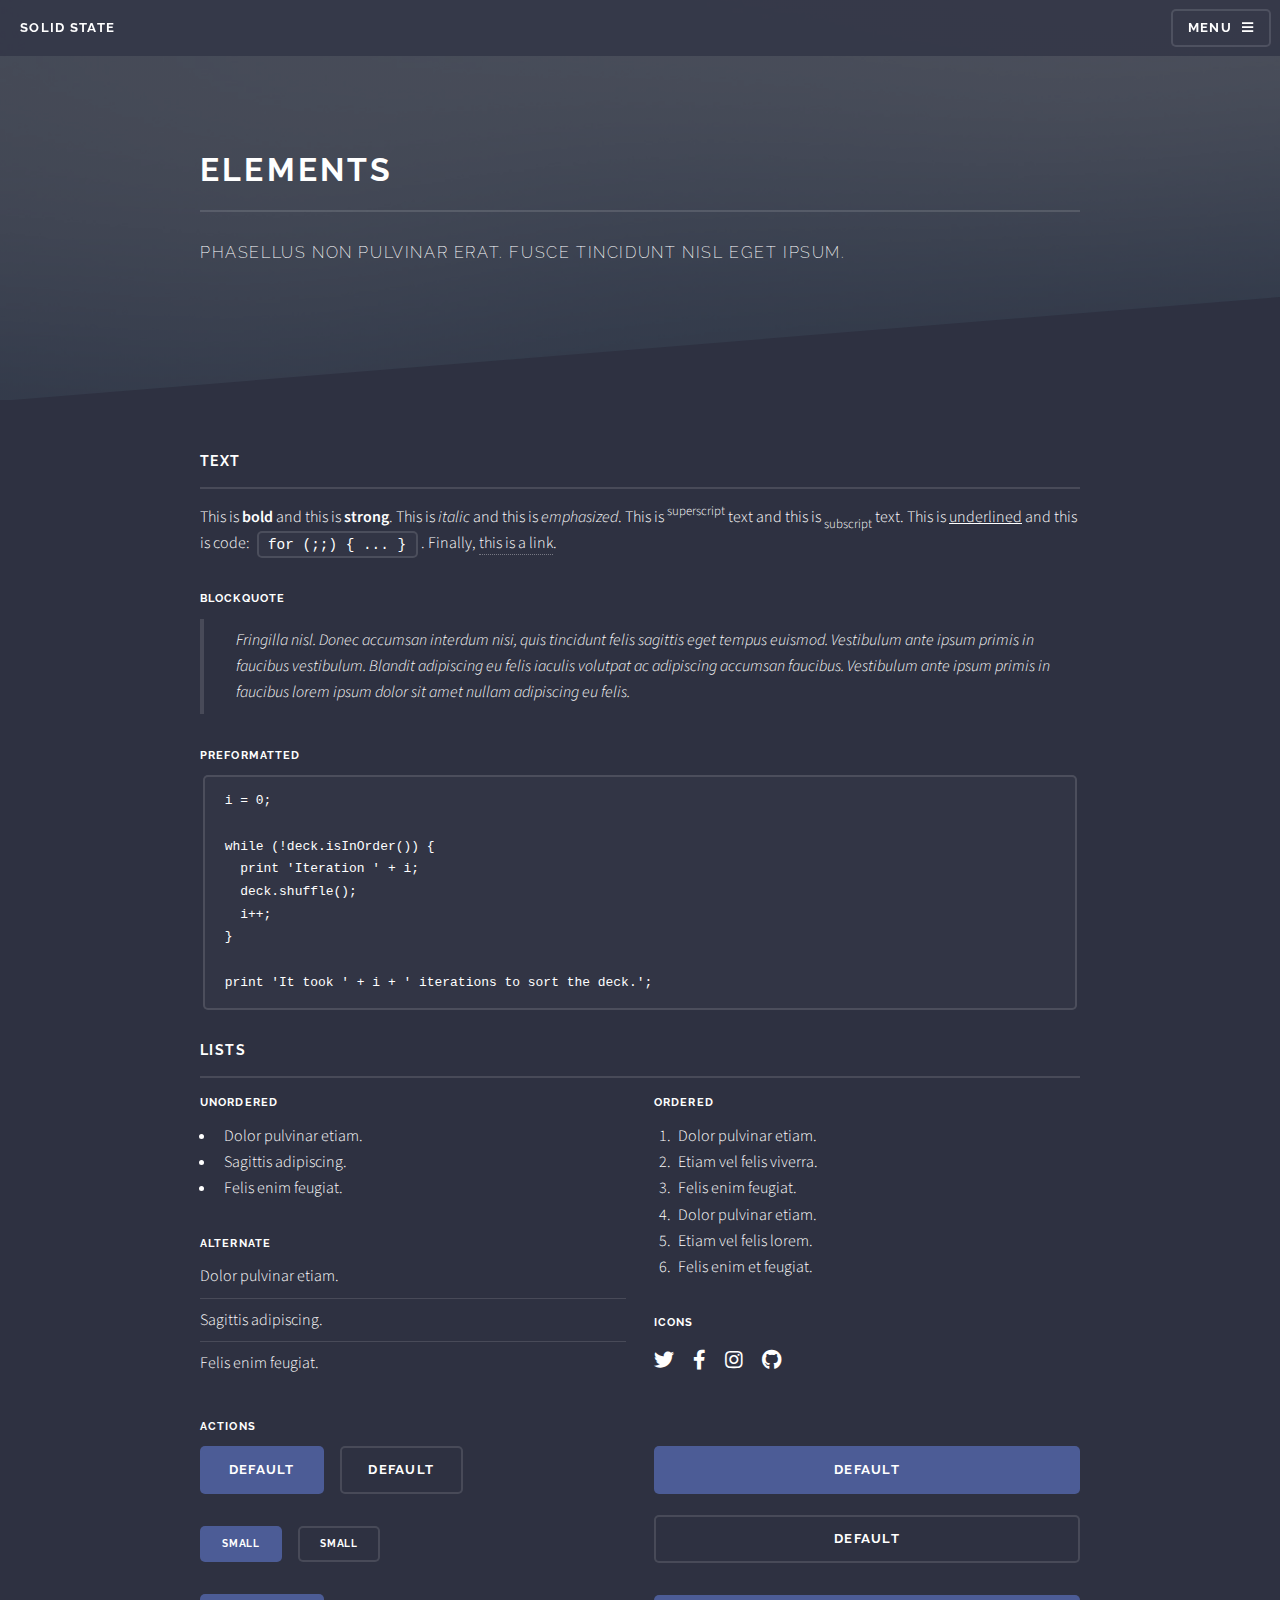
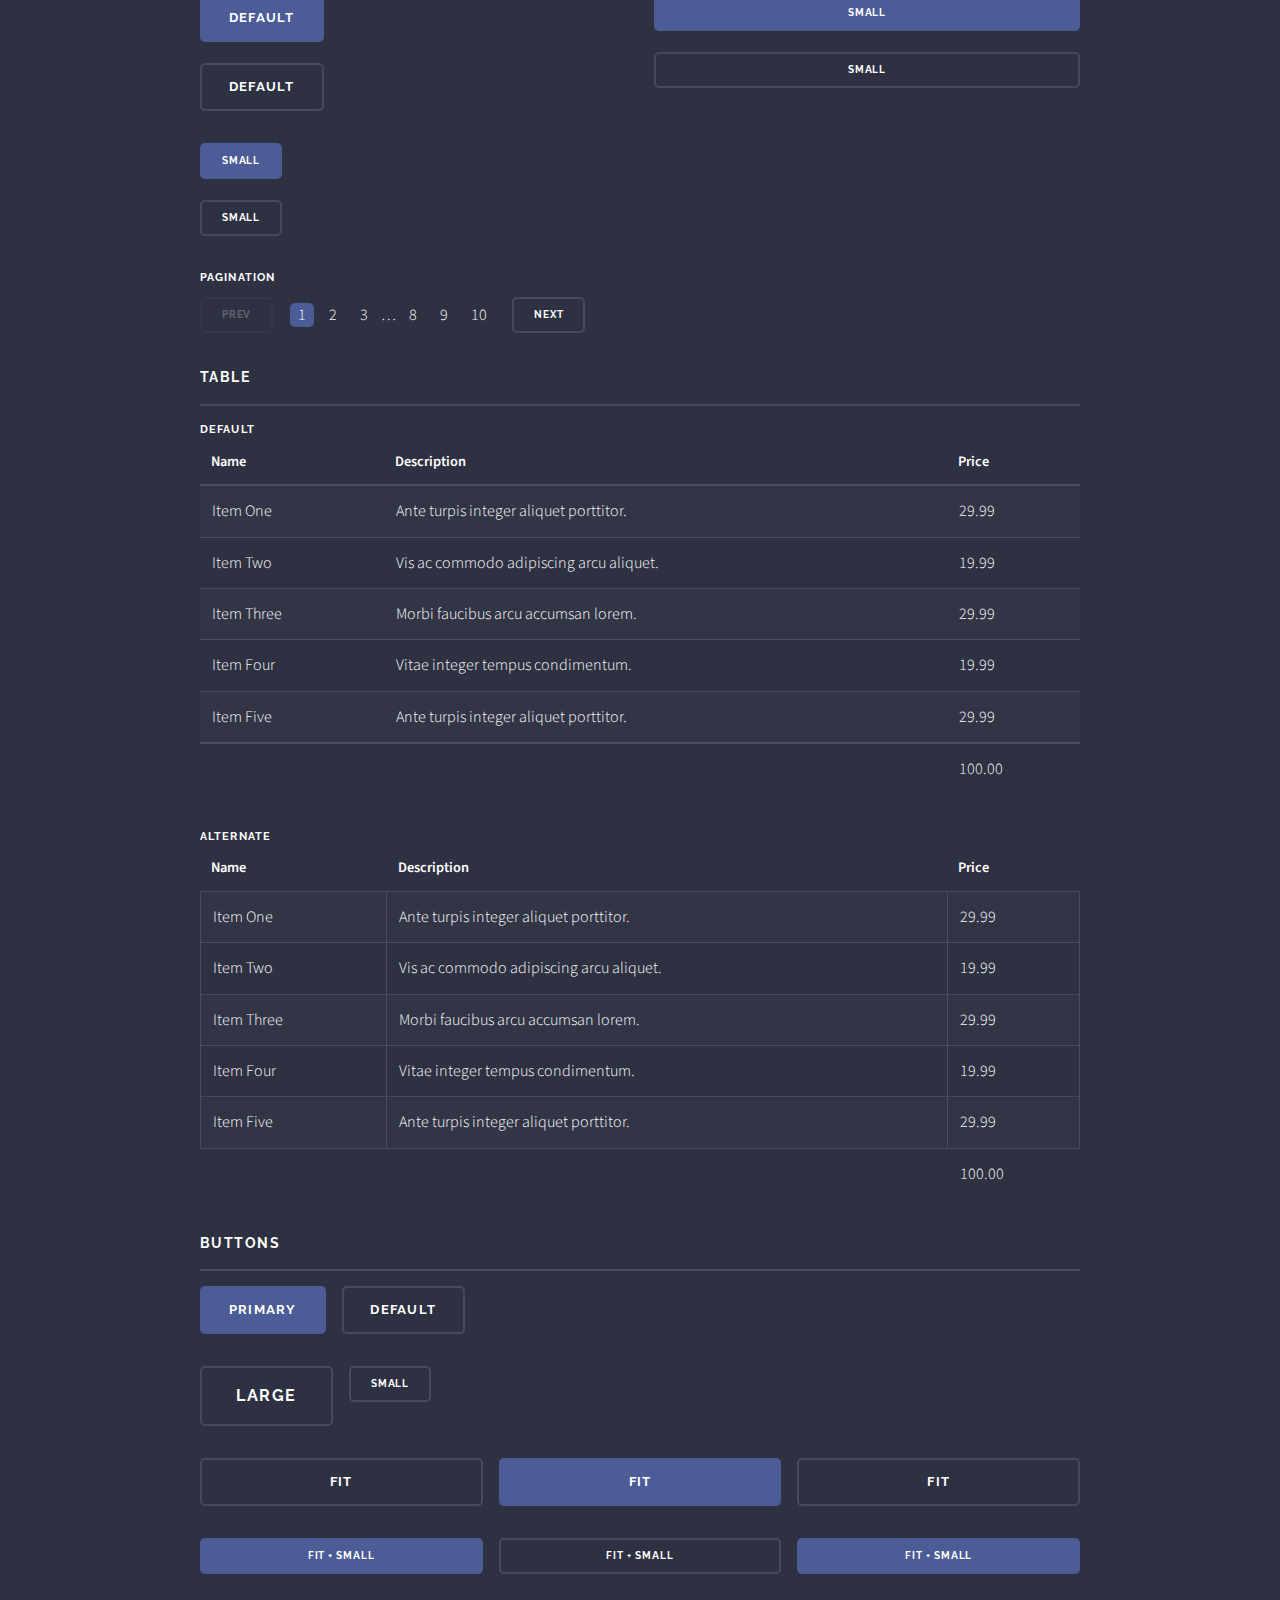
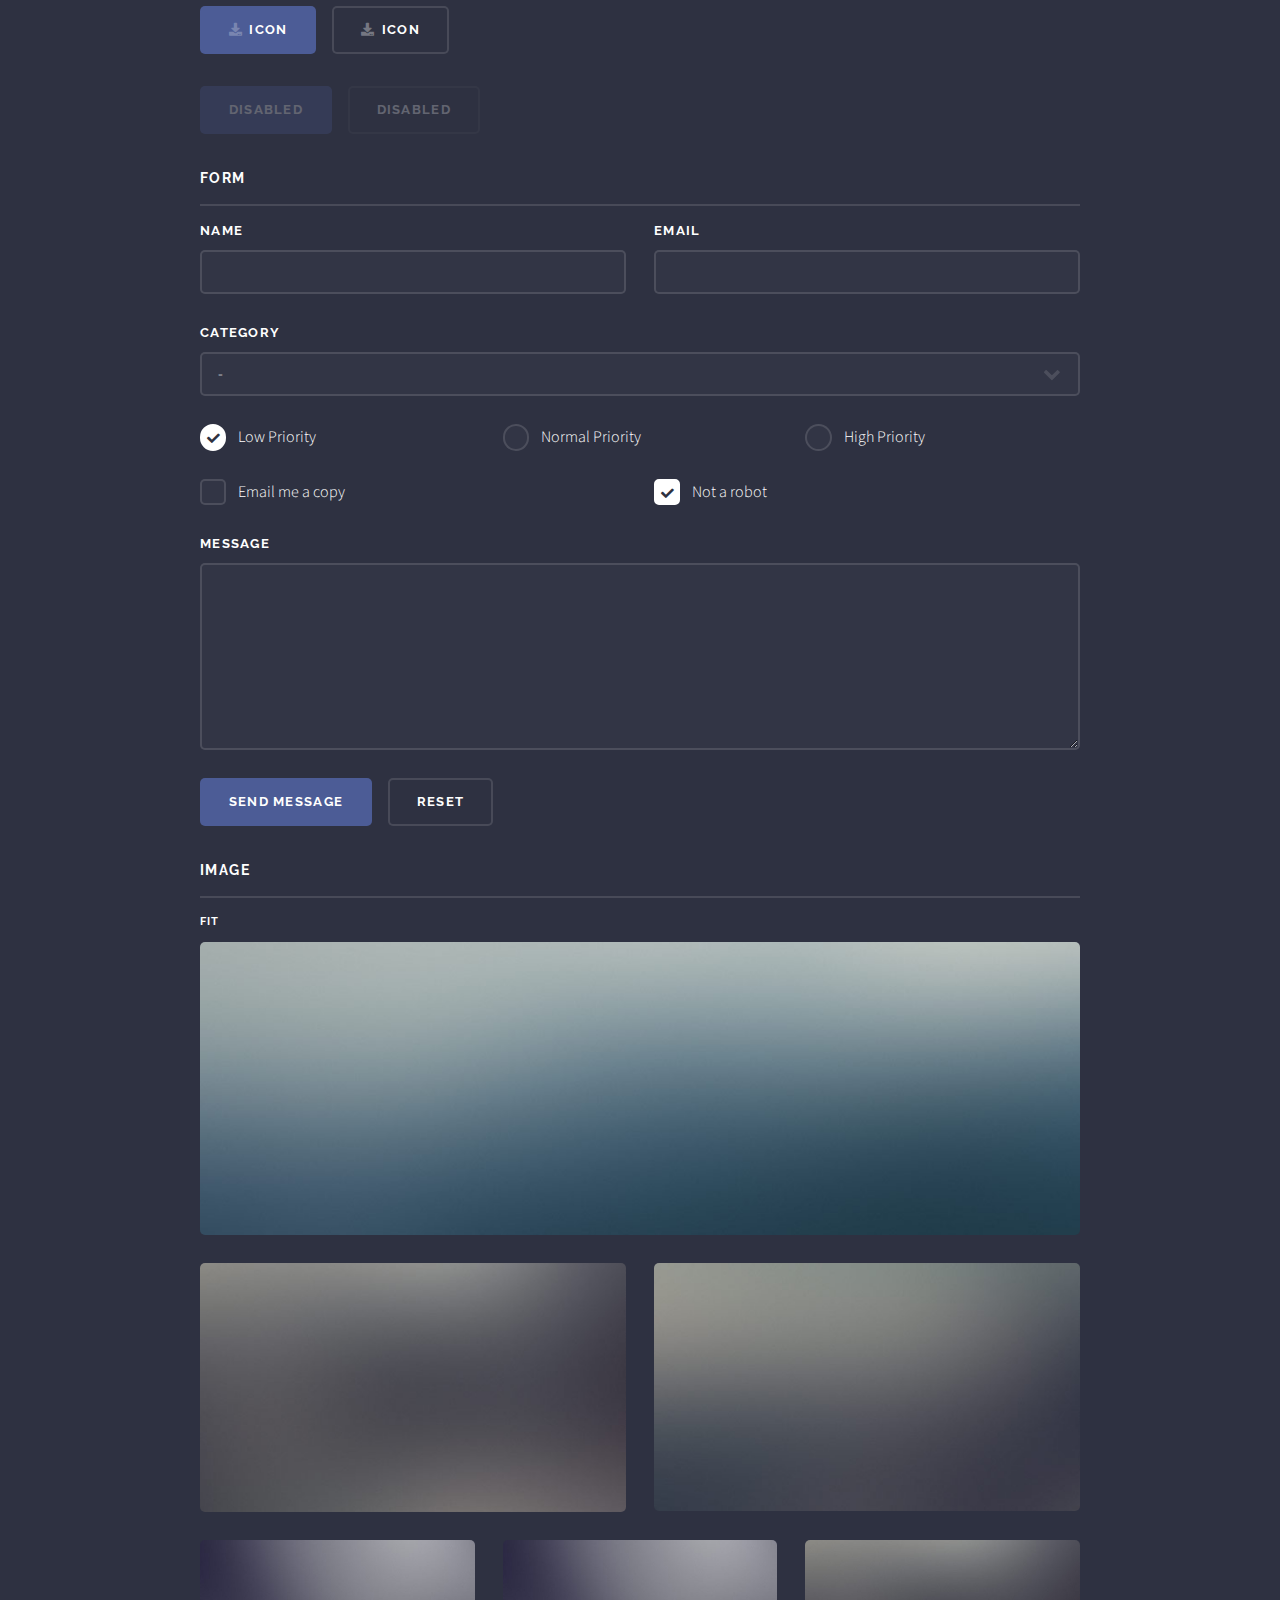
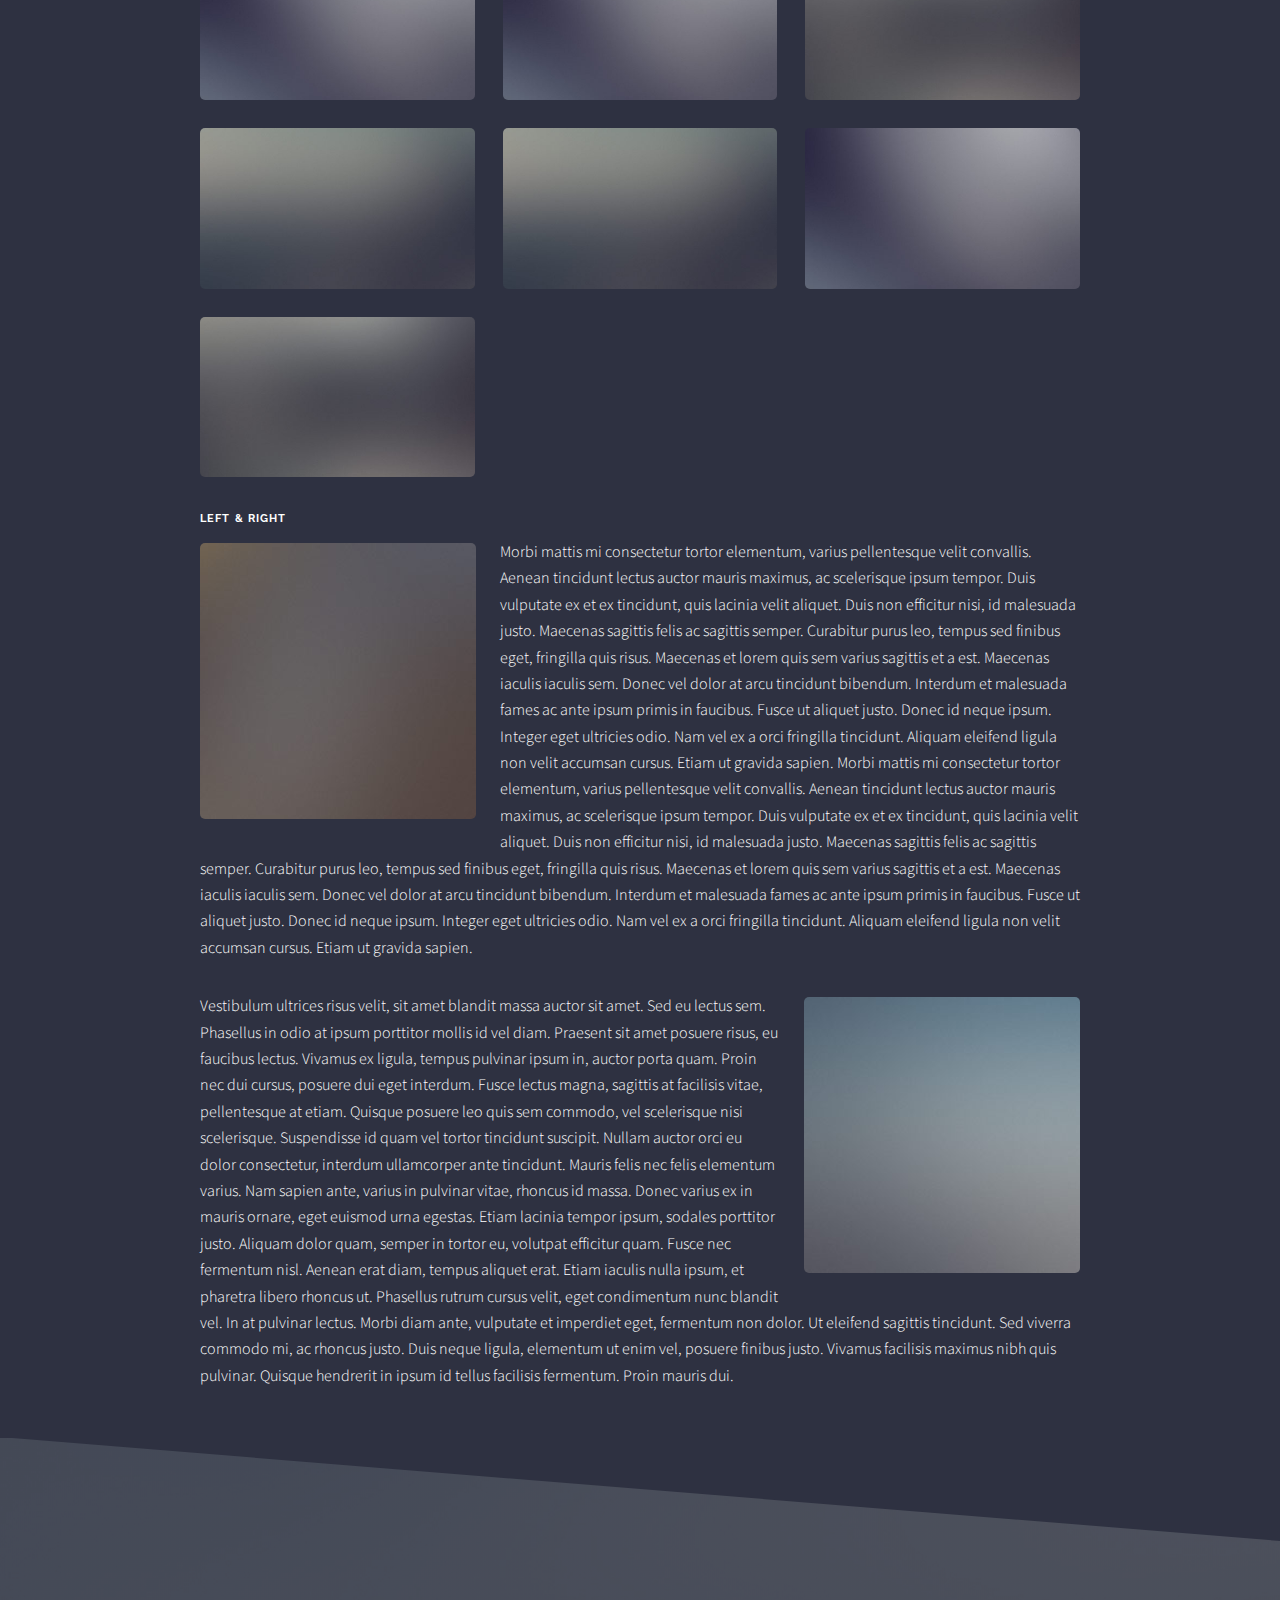
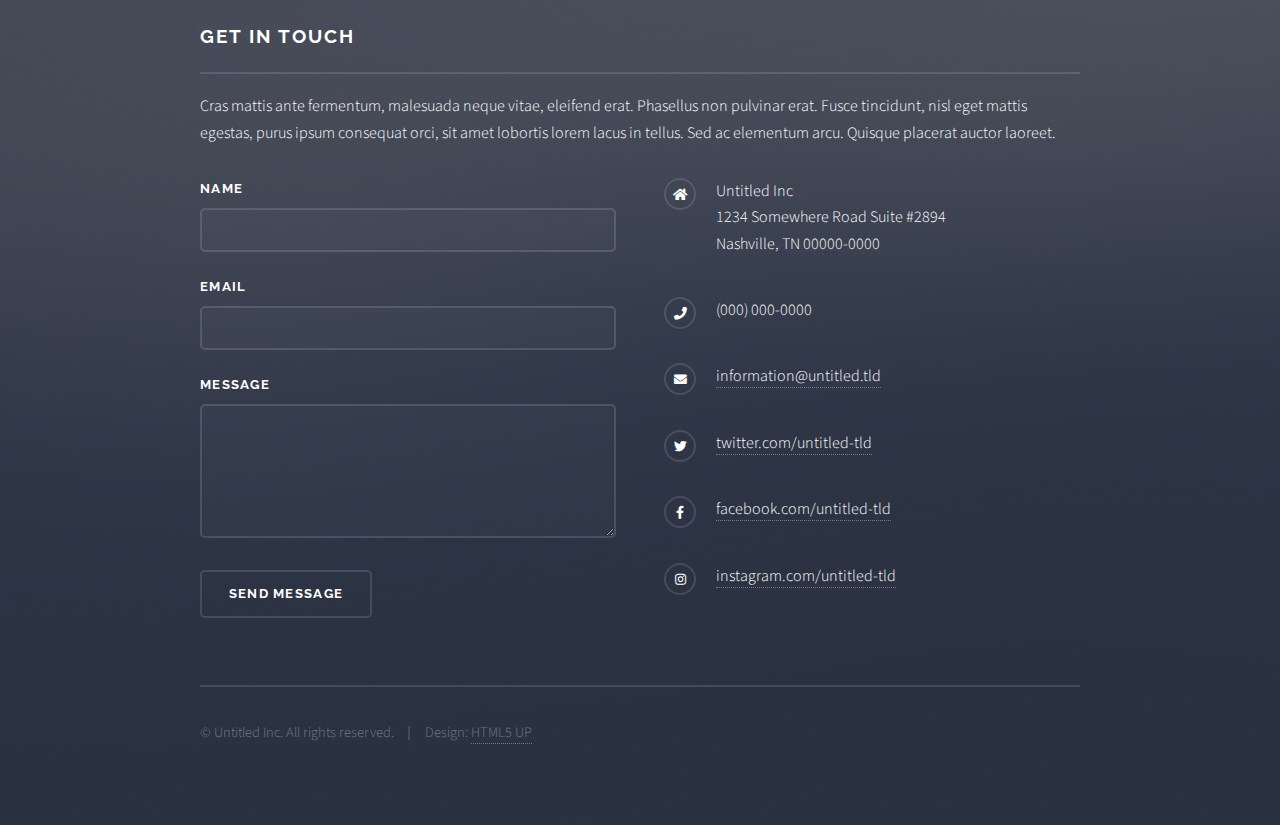
==== commit 7d087cdd: "adding preview of new page" ====
--- a/elements.html
+++ b/elements.html
@@ -340,8 +340,8 @@
 										<div class="box alt">
 											<div class="row gtr-uniform">
 												<div class="col-12"><span class="image fit"><img src="images/pic08.jpg" alt="" /></span></div>
-												<div class="col-4"><span class="image fit"><img src="images/pic05.jpg" alt="" /></span></div>
-												<div class="col-4"><span class="image fit"><img src="images/pic06.jpg" alt="" /></span></div>
+												<div class="col-6"><span class="image fit"><img src="images/pic05.jpg" alt="" /></span></div>
+												<div class="col-6"><span class="image fit"><img src="images/pic06.jpg" alt="" /></span></div>
 												<div class="col-4"><span class="image fit"><img src="images/pic07.jpg" alt="" /></span></div>
 												<div class="col-4"><span class="image fit"><img src="images/pic07.jpg" alt="" /></span></div>
 												<div class="col-4"><span class="image fit"><img src="images/pic05.jpg" alt="" /></span></div>
